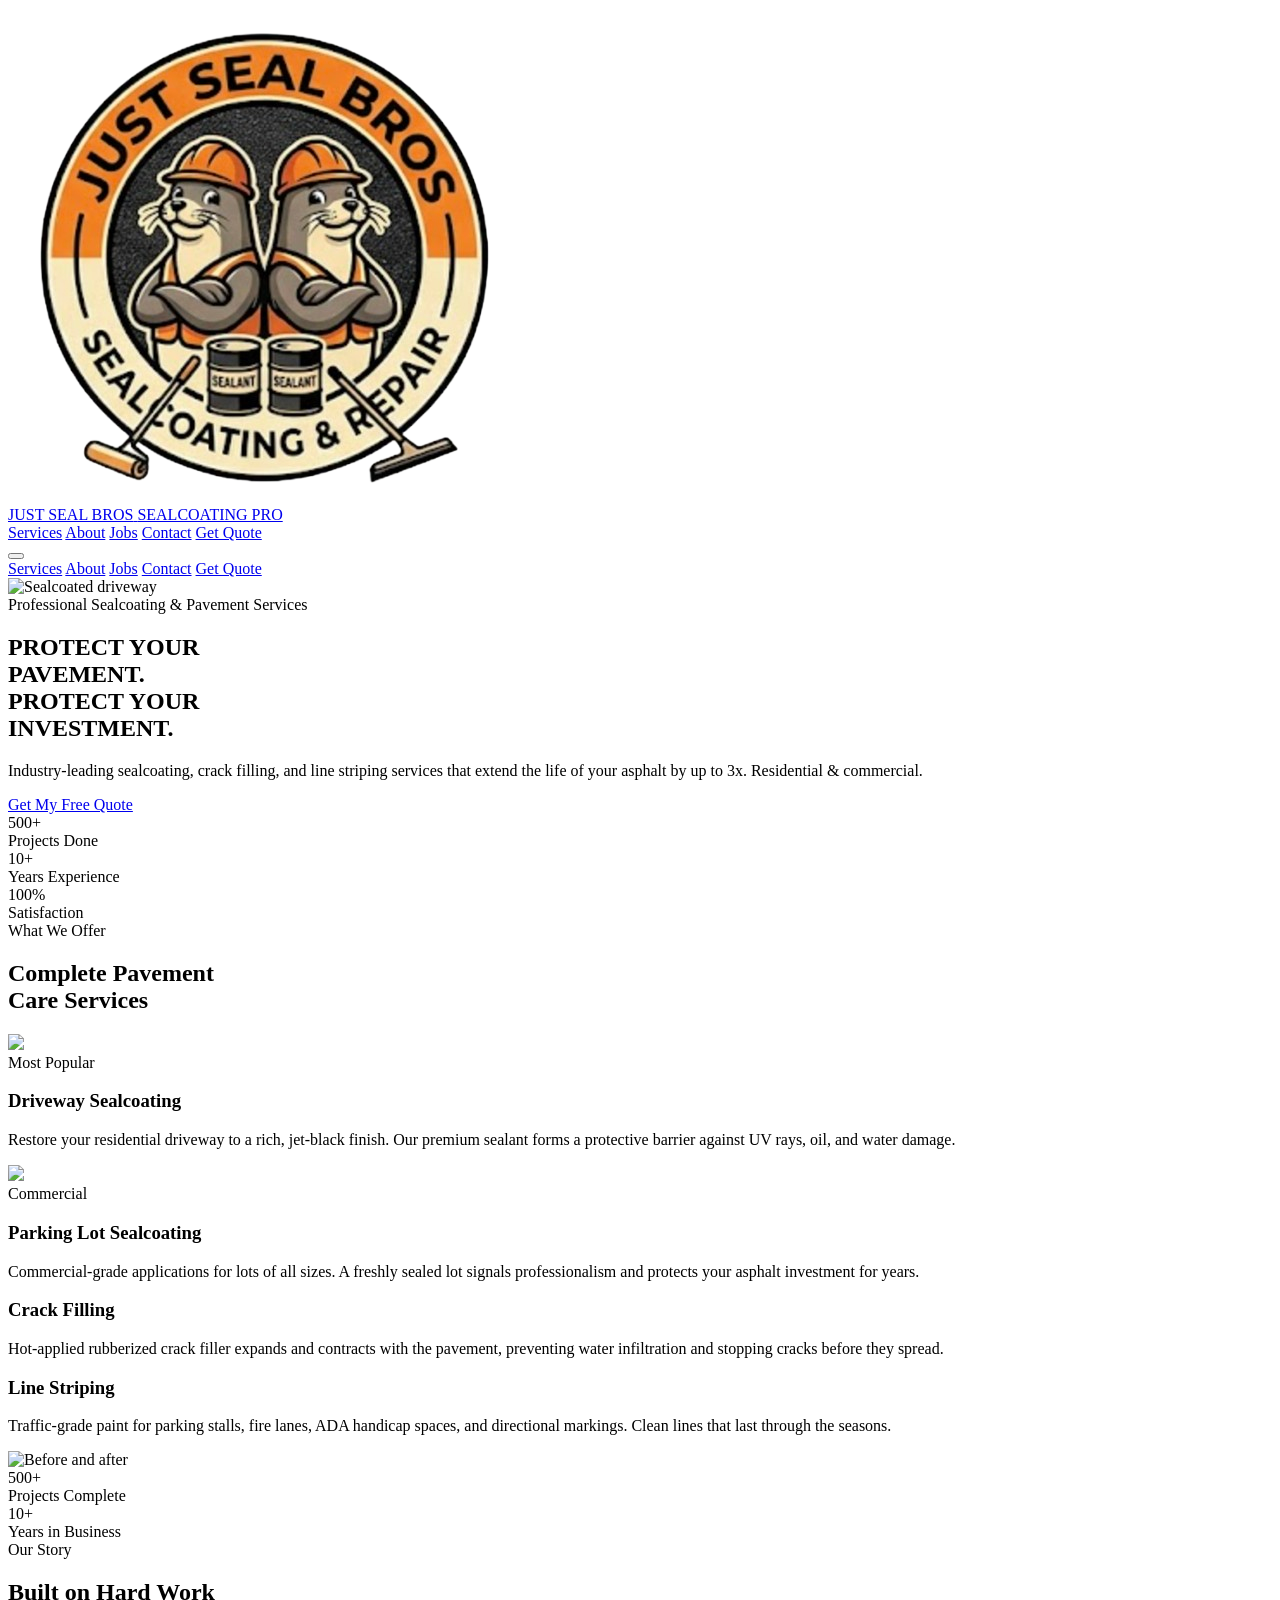
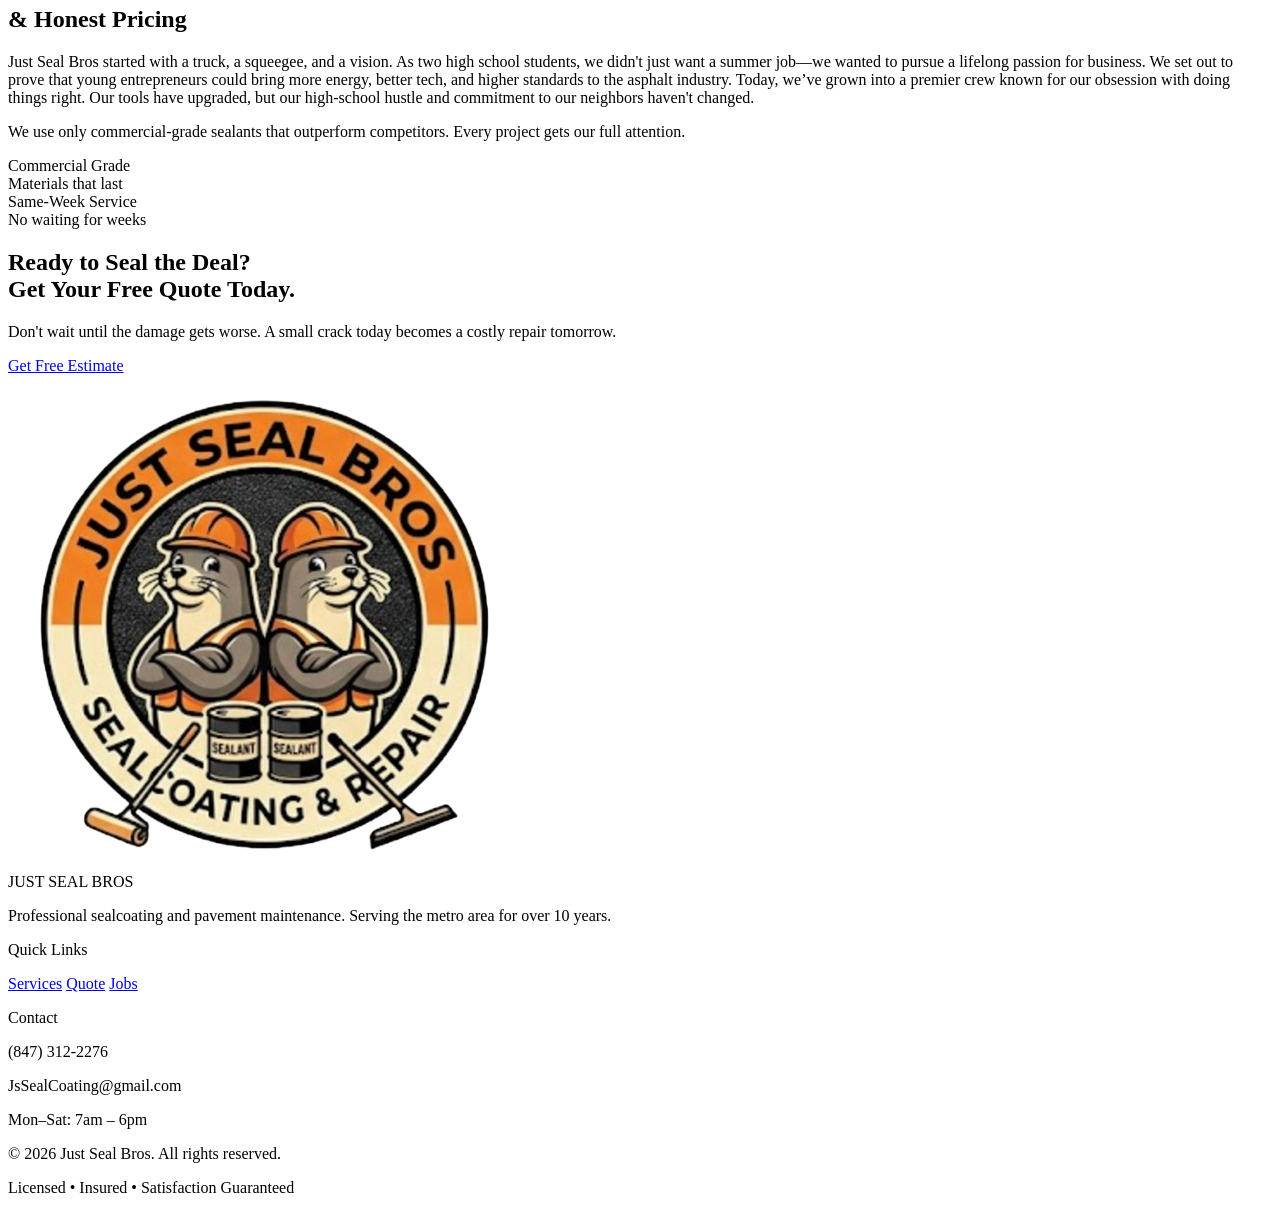
==== index.html @ 0edfc8b4 "added new logo" ====
<!DOCTYPE html>
<html lang="en" class="scroll-smooth">
<head>
<meta charset="UTF-8">
<meta name="viewport" content="width=device-width, initial-scale=1.0">
<title>Just Seal Bros | Professional Pavement Care</title>

<link rel="icon" type="image/png" href="/JustSealBrosLogo.png">
<link rel="apple-touch-icon" href="/JustSealBrosLogo.png">

<link href="https://fonts.googleapis.com/css2?family=Oswald:wght@700;900&family=Roboto:wght@400;500;700&display=swap" rel="stylesheet">
<script src="https://cdn.tailwindcss.com"></script>
<script>
  tailwind.config = {
    theme: {
      extend: {
        fontFamily: { heading: ['Oswald', 'sans-serif'], body: ['Roboto', 'sans-serif'] },
        colors: { amber: { 400: '#fbbf24', 500: '#f59e0b' }, slate: { 50: '#f8fafc', 100: '#f1f5f9', 200: '#e2e8f0', 300: '#cbd5e1', 400: '#94a3b8', 500: '#64748b', 600: '#475569', 700: '#334155', 800: '#1e293b', 900: '#0f172a' } }
      }
    }
  }
</script>
<script src="https://unpkg.com/lucide@latest"></script>
</head>
<body class="bg-white text-slate-900 font-body flex flex-col min-h-screen">

<nav id="navbar" class="fixed top-0 left-0 right-0 z-50 transition-all duration-300 bg-white shadow-lg">
  <div class="max-w-7xl mx-auto px-6 lg:px-8">
    <div class="flex items-center justify-between h-20">
      <a href="index.html" class="flex items-center gap-3">
        <img src="/JustSealBrosLogo.png" alt="Just Seal Bros Logo" class="w-12 h-12 object-contain">
        <div>
          <span class="font-heading font-black text-xl text-slate-900 block leading-none">JUST SEAL BROS</span>
          <span class="text-xs text-amber-500 font-body font-semibold tracking-widest">SEALCOATING PRO</span>
        </div>
      </a>
      <div class="hidden md:flex items-center gap-8">
        <a href="index.html#services" class="font-body text-sm font-semibold text-slate-600 hover:text-amber-500 transition-colors tracking-wide">Services</a>
        <a href="index.html#about" class="font-body text-sm font-semibold text-slate-600 hover:text-amber-500 transition-colors tracking-wide">About</a>
        <a href="employment.html" class="font-body text-sm font-semibold text-slate-600 hover:text-amber-500 transition-colors tracking-wide">Jobs</a>
        <a href="contact.html" class="font-body text-sm font-semibold text-slate-600 hover:text-amber-500 transition-colors tracking-wide">Contact</a>
        <a href="quote.html" class="flex items-center gap-2 bg-amber-500 hover:bg-amber-400 text-white px-6 py-2.5 rounded-full font-body font-bold text-sm transition-all shadow-md shadow-amber-200">
          Get Quote
        </a>
      </div>
      <button id="mobile-menu-btn" class="md:hidden text-slate-700">
        <i data-lucide="menu" class="w-6 h-6"></i>
      </button>
    </div>
  </div>
  <div id="mobile-menu" class="hidden md:hidden bg-white border-t border-slate-100 shadow-xl">
    <div class="px-6 py-4 space-y-1 flex flex-col">
      <a href="index.html#services" class="block py-3 font-semibold text-slate-700 hover:text-amber-500">Services</a>
      <a href="index.html#about" class="block py-3 font-semibold text-slate-700 hover:text-amber-500">About</a>
      <a href="employment.html" class="block py-3 font-semibold text-slate-700 hover:text-amber-500">Jobs</a>
      <a href="contact.html" class="block py-3 font-semibold text-slate-700 hover:text-amber-500">Contact</a>
      <a href="quote.html" class="flex items-center justify-center gap-2 bg-amber-500 text-white px-6 py-3 rounded-full font-bold text-sm mt-3">Get Quote</a>
    </div>
  </div>
</nav>

<section class="relative min-h-screen flex items-center overflow-hidden bg-slate-900 pt-20">
  <img src="https://media.base44.com/images/public/69cff2ab28c8a15ebd435cdb/3a90a362f_generated_7f4bd777.png" alt="Sealcoated driveway" class="absolute inset-0 w-full h-full object-cover opacity-40">
  <div class="absolute inset-0 bg-gradient-to-r from-slate-900/95 via-slate-900/75 to-slate-900/30"></div>
  <div class="absolute inset-0 bg-gradient-to-t from-slate-900 via-transparent to-transparent"></div>
  <div class="absolute left-0 top-0 h-full w-1.5 bg-gradient-to-b from-amber-400 via-amber-500 to-transparent"></div>

  <div class="relative z-10 max-w-7xl mx-auto px-6 lg:px-8 py-20 w-full">
    <div class="max-w-3xl">
      <span class="inline-flex items-center gap-2 px-4 py-2 bg-amber-500/15 border border-amber-500/30 rounded-full text-amber-400 font-body text-sm font-semibold tracking-wide mb-8">
        <span class="w-2 h-2 bg-amber-400 rounded-full animate-pulse"></span>
        Professional Sealcoating & Pavement Services
      </span>
      <h1 class="font-heading font-black text-5xl sm:text-6xl md:text-7xl lg:text-8xl text-white leading-[0.95] tracking-tight">
        PROTECT YOUR<br>
        <span class="text-amber-400">PAVEMENT.</span><br>
        <span class="text-amber-400">PROTECT</span> YOUR<br>
        INVESTMENT.
      </h1>
      <p class="font-body text-lg md:text-xl text-slate-300 mt-8 max-w-xl leading-relaxed">
        Industry-leading sealcoating, crack filling, and line striping services that extend the life of your asphalt by up to 3x. Residential & commercial.
      </p>
      <div class="flex flex-col sm:flex-row gap-4 mt-10">
        <a href="quote.html" class="inline-flex items-center justify-center gap-2 bg-amber-500 hover:bg-amber-400 text-slate-900 px-8 py-4 rounded-full font-body font-black text-base transition-all shadow-xl shadow-amber-500/30 group">
          Get My Free Quote <i data-lucide="arrow-right" class="w-5 h-5 group-hover:translate-x-1 transition-transform"></i>
        </a>
      </div>
    </div>
  </div>
  
  <div class="absolute bottom-0 left-0 right-0 bg-white/5 backdrop-blur-sm border-t border-white/10">
    <div class="max-w-7xl mx-auto px-6 lg:px-8">
      <div class="grid grid-cols-3 divide-x divide-white/10">
        <div class="py-5 text-center"><div class="font-heading font-black text-2xl md:text-3xl text-amber-400">500+</div><div class="font-body text-xs text-slate-400 font-medium mt-0.5 tracking-wide">Projects Done</div></div>
        <div class="py-5 text-center"><div class="font-heading font-black text-2xl md:text-3xl text-amber-400">10+</div><div class="font-body text-xs text-slate-400 font-medium mt-0.5 tracking-wide">Years Experience</div></div>
        <div class="py-5 text-center"><div class="font-heading font-black text-2xl md:text-3xl text-amber-400">100%</div><div class="font-body text-xs text-slate-400 font-medium mt-0.5 tracking-wide">Satisfaction</div></div>
      </div>
    </div>
  </div>
</section>

<section id="services" class="py-28 md:py-36 bg-white">
  <div class="max-w-7xl mx-auto px-6 lg:px-8">
    <div class="max-w-2xl mb-20">
      <span class="font-body text-amber-500 font-bold text-sm tracking-widest uppercase">What We Offer</span>
      <h2 class="font-heading font-black text-4xl md:text-6xl text-slate-900 mt-3 leading-tight">Complete Pavement<br>Care Services</h2>
    </div>
    <div class="grid grid-cols-1 lg:grid-cols-2 gap-6">
      
      <div class="group rounded-2xl overflow-hidden border border-slate-100 hover:border-amber-200 hover:shadow-xl hover:shadow-amber-500/5 transition-all duration-300">
        <div class="relative h-64 overflow-hidden">
          <img src="https://media.base44.com/images/public/69cff2ab28c8a15ebd435cdb/d4fd7b2b3_generated_e3eedcdc.png" class="w-full h-full object-cover group-hover:scale-105 transition-transform duration-700">
          <div class="absolute inset-0 bg-gradient-to-t from-slate-900/80 to-transparent"></div>
          <span class="absolute top-4 right-4 bg-amber-500 text-white text-xs font-bold px-3 py-1 rounded-full">Most Popular</span>
        </div>
        <div class="p-8">
          <div class="w-12 h-12 mb-4 rounded-xl bg-amber-50 border border-amber-100 flex items-center justify-center flex-shrink-0">
            <i data-lucide="droplets" class="w-6 h-6 text-amber-500"></i>
          </div>
          <h3 class="font-heading font-black text-2xl text-slate-900">Driveway Sealcoating</h3>
          <p class="font-body text-slate-500 mt-3 leading-relaxed">Restore your residential driveway to a rich, jet-black finish. Our premium sealant forms a protective barrier against UV rays, oil, and water damage.</p>
        </div>
      </div>

      <div class="group rounded-2xl overflow-hidden border border-slate-100 hover:border-amber-200 hover:shadow-xl hover:shadow-amber-500/5 transition-all duration-300">
        <div class="relative h-64 overflow-hidden">
          <img src="https://media.base44.com/images/public/69cff2ab28c8a15ebd435cdb/0e6987137_generated_2ddfe1e8.png" class="w-full h-full object-cover group-hover:scale-105 transition-transform duration-700">
          <div class="absolute inset-0 bg-gradient-to-t from-slate-900/80 to-transparent"></div>
          <span class="absolute top-4 right-4 bg-amber-500 text-white text-xs font-bold px-3 py-1 rounded-full">Commercial</span>
        </div>
        <div class="p-8">
          <div class="w-12 h-12 mb-4 rounded-xl bg-amber-50 border border-amber-100 flex items-center justify-center flex-shrink-0">
            <i data-lucide="layout-grid" class="w-6 h-6 text-amber-500"></i>
          </div>
          <h3 class="font-heading font-black text-2xl text-slate-900">Parking Lot Sealcoating</h3>
          <p class="font-body text-slate-500 mt-3 leading-relaxed">Commercial-grade applications for lots of all sizes. A freshly sealed lot signals professionalism and protects your asphalt investment for years.</p>
        </div>
      </div>

      <div class="group rounded-2xl bg-slate-50 overflow-hidden border border-slate-100 hover:border-amber-200 hover:shadow-xl hover:shadow-amber-500/5 transition-all duration-300 p-8">
        <div class="w-12 h-12 mb-4 rounded-xl bg-amber-50 border border-amber-100 flex items-center justify-center flex-shrink-0">
          <i data-lucide="wrench" class="w-6 h-6 text-amber-500"></i>
        </div>
        <h3 class="font-heading font-black text-2xl text-slate-900">Crack Filling</h3>
        <p class="font-body text-slate-500 mt-3 leading-relaxed">Hot-applied rubberized crack filler expands and contracts with the pavement, preventing water infiltration and stopping cracks before they spread.</p>
      </div>

      <div class="group rounded-2xl bg-slate-50 overflow-hidden border border-slate-100 hover:border-amber-200 hover:shadow-xl hover:shadow-amber-500/5 transition-all duration-300 p-8">
        <div class="w-12 h-12 mb-4 rounded-xl bg-amber-50 border border-amber-100 flex items-center justify-center flex-shrink-0">
          <i data-lucide="paint-bucket" class="w-6 h-6 text-amber-500"></i>
        </div>
        <h3 class="font-heading font-black text-2xl text-slate-900">Line Striping</h3>
        <p class="font-body text-slate-500 mt-3 leading-relaxed">Traffic-grade paint for parking stalls, fire lanes, ADA handicap spaces, and directional markings. Clean lines that last through the seasons.</p>
      </div>

    </div>
  </div>
</section>

<section id="about" class="py-28 md:py-36 bg-slate-900 overflow-hidden">
  <div class="max-w-7xl mx-auto px-6 lg:px-8">
    <div class="grid grid-cols-1 lg:grid-cols-2 gap-16 lg:gap-24 items-center">
      <div class="relative order-2 lg:order-1 rounded-2xl overflow-hidden shadow-2xl">
        <img src="https://media.base44.com/images/public/69cff2ab28c8a15ebd435cdb/211e5ebe4_generated_e0a85f34.png" alt="Before and after" class="w-full h-auto">
        <div class="absolute inset-0 bg-gradient-to-t from-slate-900/60 to-transparent"></div>
        <div class="absolute bottom-6 left-6 right-6 grid grid-cols-2 gap-3">
          <div class="bg-white/10 backdrop-blur-sm border border-white/20 rounded-xl p-4 text-center">
            <div class="font-heading font-black text-3xl text-amber-400">500+</div>
            <div class="font-body text-xs text-white/70 font-medium mt-0.5">Projects Complete</div>
          </div>
          <div class="bg-white/10 backdrop-blur-sm border border-white/20 rounded-xl p-4 text-center">
            <div class="font-heading font-black text-3xl text-amber-400">10+</div>
            <div class="font-body text-xs text-white/70 font-medium mt-0.5">Years in Business</div>
          </div>
        </div>
      </div>
      <div class="order-1 lg:order-2">
        <span class="font-body text-amber-400 font-bold text-sm tracking-widest uppercase">Our Story</span>
        <h2 class="font-heading font-black text-4xl md:text-6xl text-white mt-3 leading-tight">Built on Hard Work<br>& <span class="text-amber-400">Honest Pricing</span></h2>
        <div class="space-y-5 mt-8">
          <p class="font-body text-slate-400 text-lg leading-relaxed">Just Seal Bros started with a truck, a squeegee, and a vision. As two high school students, we didn't just want a summer job—we wanted to pursue a lifelong passion for business. We set out to prove that young entrepreneurs could bring more energy, better tech, and higher standards to the asphalt industry. Today, we’ve grown into a premier crew known for our obsession with doing things right. Our tools have upgraded, but our high-school hustle and commitment to our neighbors haven't changed.</p>
          <p class="font-body text-slate-400 text-lg leading-relaxed">We use only commercial-grade sealants that outperform competitors. Every project gets our full attention.</p>
        </div>
        <div class="grid grid-cols-1 sm:grid-cols-2 gap-4 mt-10">
          <div class="flex items-start gap-3 bg-white/5 border border-white/10 rounded-xl p-4">
            <div class="w-2 h-2 rounded-full bg-amber-400 mt-2 flex-shrink-0"></div>
            <div><div class="font-bold text-white text-sm">Commercial Grade</div><div class="text-slate-500 text-sm mt-0.5">Materials that last</div></div>
          </div>
          <div class="flex items-start gap-3 bg-white/5 border border-white/10 rounded-xl p-4">
            <div class="w-2 h-2 rounded-full bg-amber-400 mt-2 flex-shrink-0"></div>
            <div><div class="font-bold text-white text-sm">Same-Week Service</div><div class="text-slate-500 text-sm mt-0.5">No waiting for weeks</div></div>
          </div>
        </div>
      </div>
    </div>
  </div>
</section>

<section class="relative py-24 bg-amber-500 overflow-hidden">
  <div class="relative max-w-5xl mx-auto px-6 lg:px-8 text-center">
    <h2 class="font-heading font-black text-4xl md:text-6xl text-white leading-tight">Ready to Seal the Deal?<br>Get Your Free Quote Today.</h2>
    <p class="font-body text-lg text-white/75 mt-5 max-w-xl mx-auto">Don't wait until the damage gets worse. A small crack today becomes a costly repair tomorrow.</p>
    <div class="flex flex-col sm:flex-row items-center justify-center gap-4 mt-10">
      <a href="quote.html" class="inline-flex items-center gap-2 bg-slate-900 hover:bg-slate-800 text-white px-8 py-4 rounded-full font-body font-black transition-all group">
        Get Free Estimate <i data-lucide="arrow-right" class="w-5 h-5 group-hover:translate-x-1 transition-transform"></i>
      </a>
    </div>
  </div>
</section>

<footer class="bg-slate-900 border-t border-slate-800 mt-auto">
  <div class="max-w-7xl mx-auto px-6 lg:px-8 py-16">
    <div class="grid grid-cols-1 md:grid-cols-3 gap-10">
      <div>
        <div class="flex items-center gap-3 mb-4">
          <img src="/JustSealBrosLogo.png" alt="Just Seal Bros Logo" class="w-10 h-10 object-contain">
          <div><span class="font-heading font-black text-xl text-white block leading-none">JUST SEAL BROS</span></div>
        </div>
        <p class="font-body text-slate-400 text-sm leading-relaxed max-w-xs">Professional sealcoating and pavement maintenance. Serving the metro area for over 10 years.</p>
      </div>
      <div>
        <p class="font-body font-bold text-white text-sm mb-5">Quick Links</p>
        <div class="space-y-3">
          <a href="index.html#services" class="block font-body text-slate-400 hover:text-amber-400 text-sm transition-colors">Services</a>
          <a href="quote.html" class="block font-body text-slate-400 hover:text-amber-400 text-sm transition-colors">Quote</a>
          <a href="employment.html" class="block font-body text-slate-400 hover:text-amber-400 text-sm transition-colors">Jobs</a>
        </div>
      </div>
      <div>
        <p class="font-body font-bold text-white text-sm mb-5">Contact</p>
        <div class="space-y-3 font-body text-slate-400 text-sm">
          <p>(847) 312-2276</p>
          <p>JsSealCoating@gmail.com</p>
          <p>Mon–Sat: 7am – 6pm</p>
        </div>
      </div>
    </div>
    <div class="border-t border-slate-800 mt-12 pt-8 flex flex-col md:flex-row items-center justify-between gap-4">
      <p class="font-body text-slate-500 text-sm">© 2026 Just Seal Bros. All rights reserved.</p>
      <p class="font-body text-slate-600 text-xs">Licensed • Insured • Satisfaction Guaranteed</p>
    </div>
  </div>
</footer>

<script>
  // Initialize Lucide Icons
  lucide.createIcons();
  
  // Mobile menu toggle
  document.getElementById('mobile-menu-btn').addEventListener('click', function() {
    const menu = document.getElementById('mobile-menu');
    menu.classList.toggle('hidden');
  });
</script>
</body>
</html>
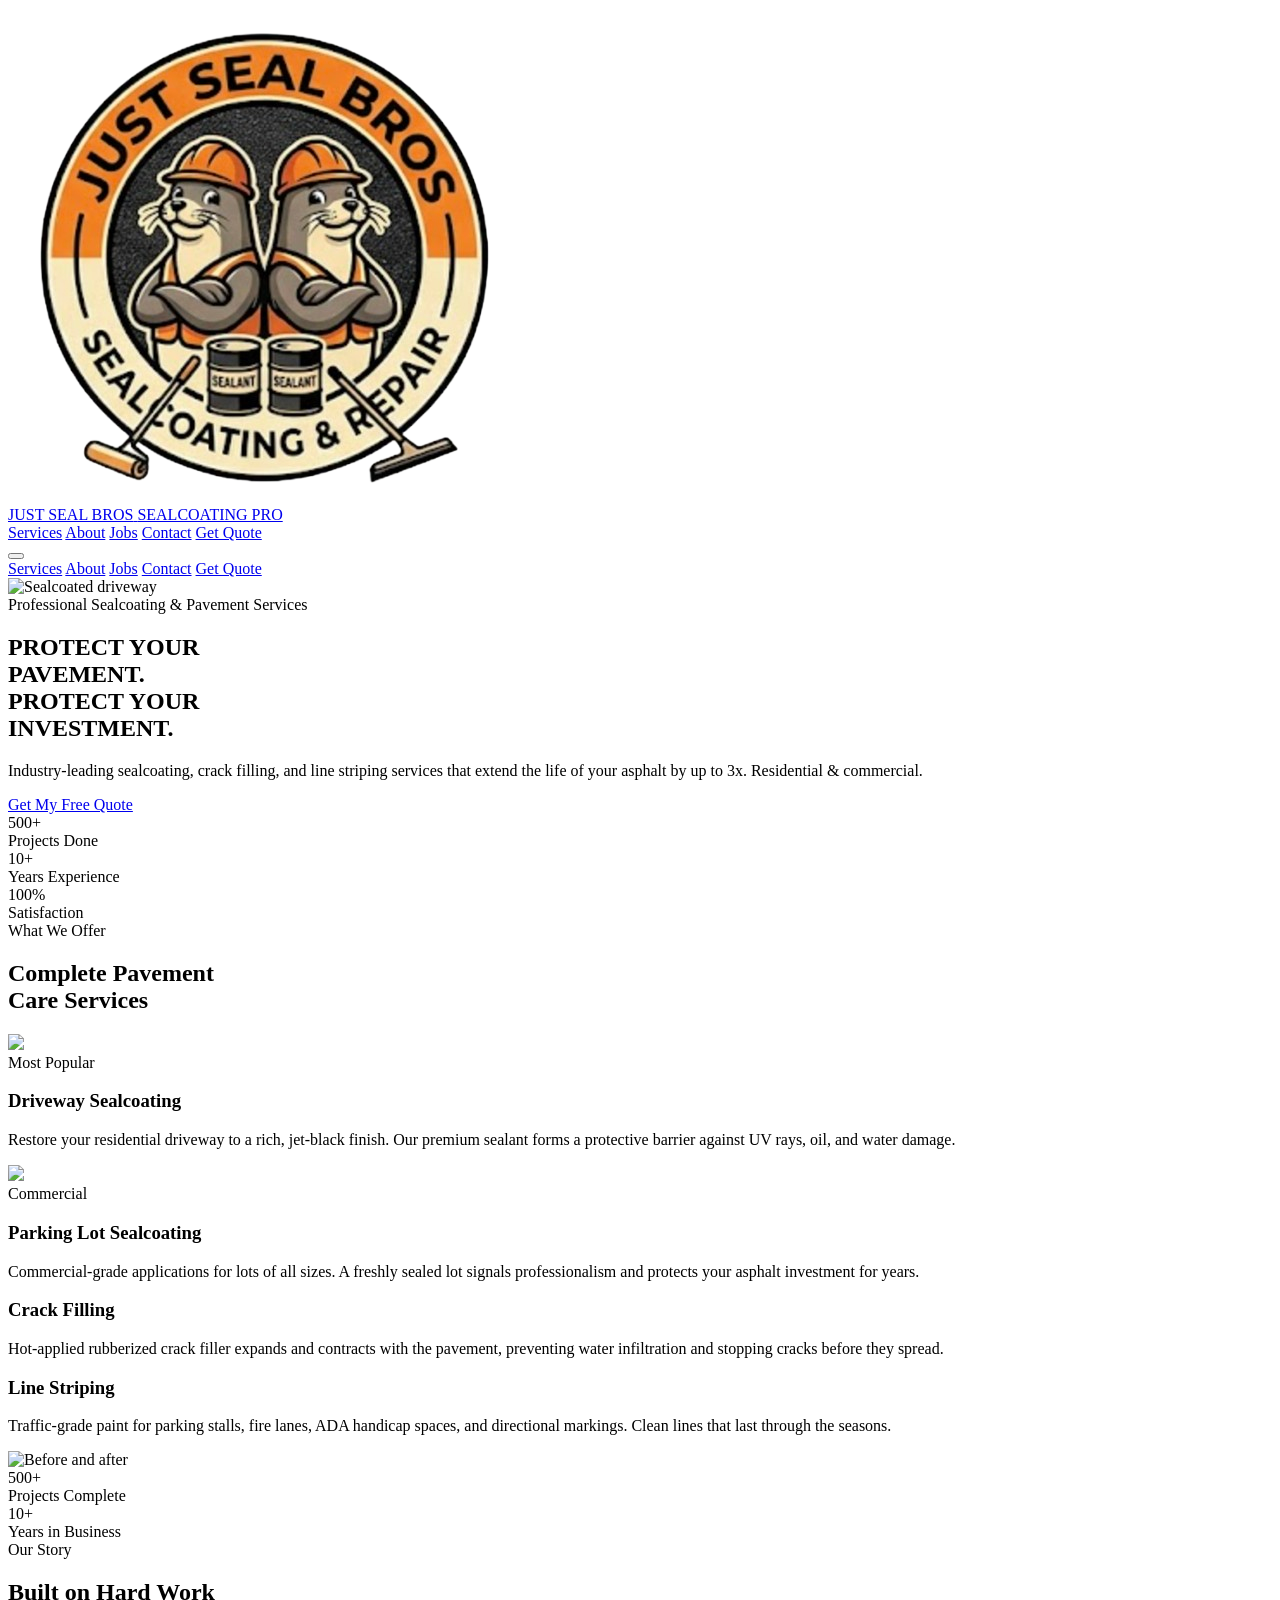
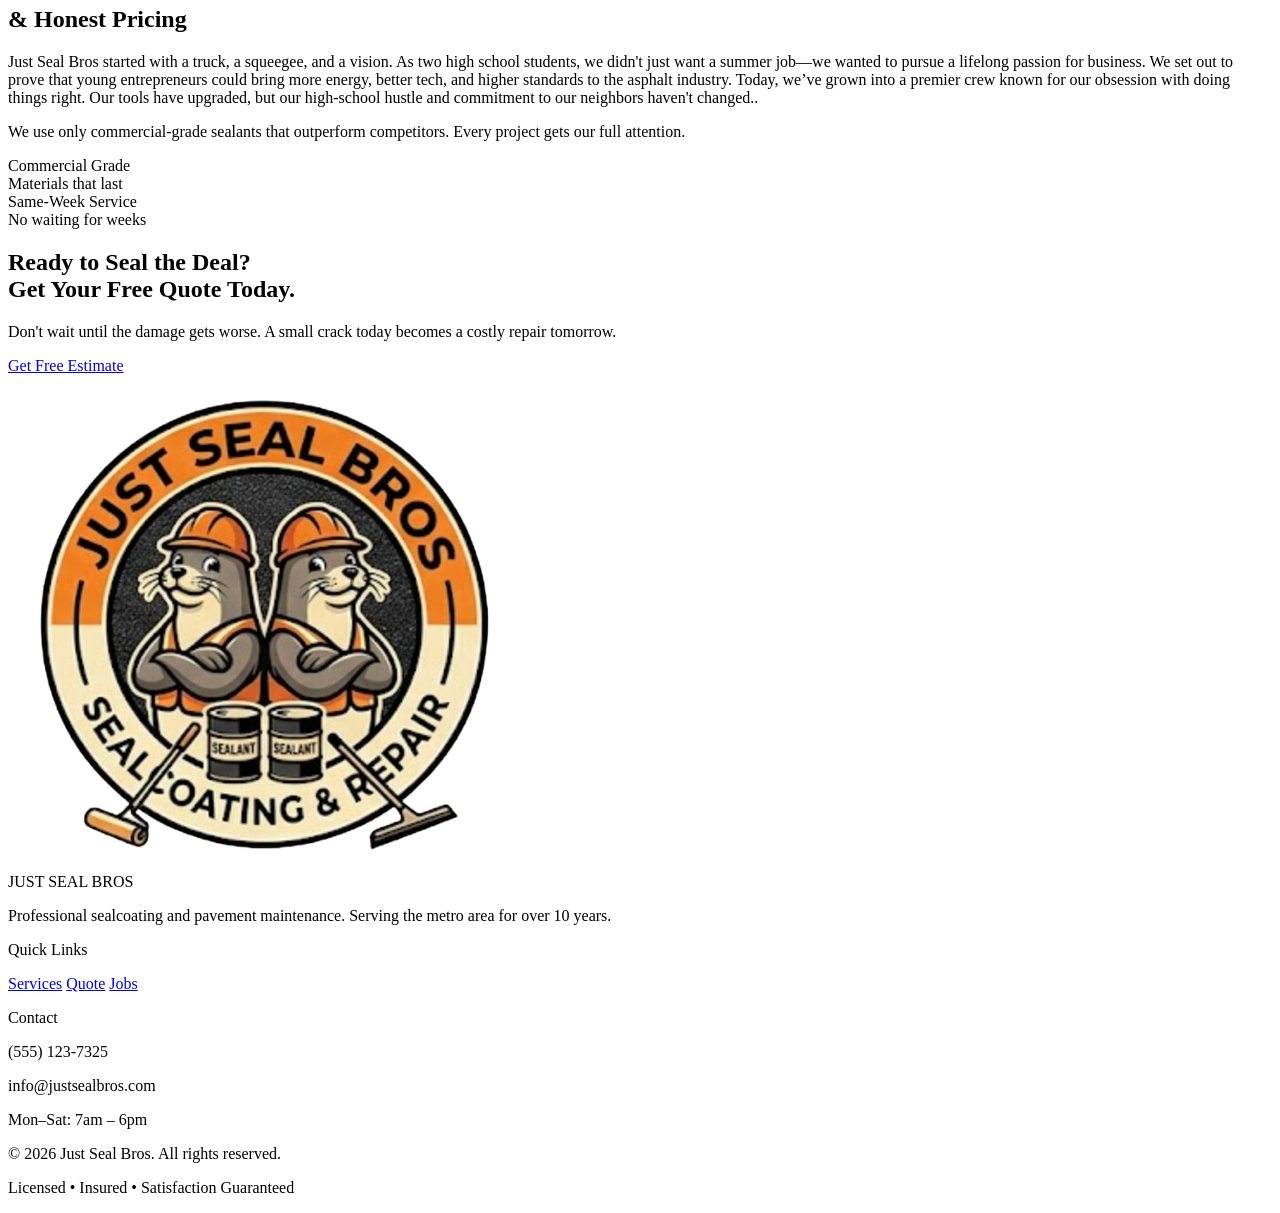
==== commit f679a14c: "fixed ".html" issue and change index to home in url" ====
--- a/index.html
+++ b/index.html
@@ -1,8 +1,17 @@
+
 <!DOCTYPE html>
 <html lang="en" class="scroll-smooth">
 <head>
 <meta charset="UTF-8">
 <meta name="viewport" content="width=device-width, initial-scale=1.0">
+
+<script>
+  if (window.location.pathname.endsWith("index.html")) {
+    window.history.replaceState({}, document.title, "/home");
+  }
+</script>
+
+
 <title>Just Seal Bros | Professional Pavement Care</title>
 
 <link rel="icon" type="image/png" href="/JustSealBrosLogo.png">
@@ -27,7 +36,7 @@
 <nav id="navbar" class="fixed top-0 left-0 right-0 z-50 transition-all duration-300 bg-white shadow-lg">
   <div class="max-w-7xl mx-auto px-6 lg:px-8">
     <div class="flex items-center justify-between h-20">
-      <a href="index.html" class="flex items-center gap-3">
+      <a href="/" class="flex items-center gap-3">
         <img src="/JustSealBrosLogo.png" alt="Just Seal Bros Logo" class="w-12 h-12 object-contain">
         <div>
           <span class="font-heading font-black text-xl text-slate-900 block leading-none">JUST SEAL BROS</span>
@@ -35,8 +44,8 @@
         </div>
       </a>
       <div class="hidden md:flex items-center gap-8">
-        <a href="index.html#services" class="font-body text-sm font-semibold text-slate-600 hover:text-amber-500 transition-colors tracking-wide">Services</a>
-        <a href="index.html#about" class="font-body text-sm font-semibold text-slate-600 hover:text-amber-500 transition-colors tracking-wide">About</a>
+        <a href="/#services" class="font-body text-sm font-semibold text-slate-600 hover:text-amber-500 transition-colors tracking-wide">Services</a>
+        <a href="/#about" class="font-body text-sm font-semibold text-slate-600 hover:text-amber-500 transition-colors tracking-wide">About</a>
         <a href="employment.html" class="font-body text-sm font-semibold text-slate-600 hover:text-amber-500 transition-colors tracking-wide">Jobs</a>
         <a href="contact.html" class="font-body text-sm font-semibold text-slate-600 hover:text-amber-500 transition-colors tracking-wide">Contact</a>
         <a href="quote.html" class="flex items-center gap-2 bg-amber-500 hover:bg-amber-400 text-white px-6 py-2.5 rounded-full font-body font-bold text-sm transition-all shadow-md shadow-amber-200">
@@ -50,8 +59,8 @@
   </div>
   <div id="mobile-menu" class="hidden md:hidden bg-white border-t border-slate-100 shadow-xl">
     <div class="px-6 py-4 space-y-1 flex flex-col">
-      <a href="index.html#services" class="block py-3 font-semibold text-slate-700 hover:text-amber-500">Services</a>
-      <a href="index.html#about" class="block py-3 font-semibold text-slate-700 hover:text-amber-500">About</a>
+      <a href="/#services" class="block py-3 font-semibold text-slate-700 hover:text-amber-500">Services</a>
+      <a href="/#about" class="block py-3 font-semibold text-slate-700 hover:text-amber-500">About</a>
       <a href="employment.html" class="block py-3 font-semibold text-slate-700 hover:text-amber-500">Jobs</a>
       <a href="contact.html" class="block py-3 font-semibold text-slate-700 hover:text-amber-500">Contact</a>
       <a href="quote.html" class="flex items-center justify-center gap-2 bg-amber-500 text-white px-6 py-3 rounded-full font-bold text-sm mt-3">Get Quote</a>
@@ -178,7 +187,7 @@
         <span class="font-body text-amber-400 font-bold text-sm tracking-widest uppercase">Our Story</span>
         <h2 class="font-heading font-black text-4xl md:text-6xl text-white mt-3 leading-tight">Built on Hard Work<br>& <span class="text-amber-400">Honest Pricing</span></h2>
         <div class="space-y-5 mt-8">
-          <p class="font-body text-slate-400 text-lg leading-relaxed">Just Seal Bros started with a truck, a squeegee, and a vision. As two high school students, we didn't just want a summer job—we wanted to pursue a lifelong passion for business. We set out to prove that young entrepreneurs could bring more energy, better tech, and higher standards to the asphalt industry. Today, we’ve grown into a premier crew known for our obsession with doing things right. Our tools have upgraded, but our high-school hustle and commitment to our neighbors haven't changed.</p>
+          <p class="font-body text-slate-400 text-lg leading-relaxed">Just Seal Bros started with a truck, a squeegee, and a vision. As two high school students, we didn't just want a summer job—we wanted to pursue a lifelong passion for business. We set out to prove that young entrepreneurs could bring more energy, better tech, and higher standards to the asphalt industry. Today, we’ve grown into a premier crew known for our obsession with doing things right. Our tools have upgraded, but our high-school hustle and commitment to our neighbors haven't changed..</p>
           <p class="font-body text-slate-400 text-lg leading-relaxed">We use only commercial-grade sealants that outperform competitors. Every project gets our full attention.</p>
         </div>
         <div class="grid grid-cols-1 sm:grid-cols-2 gap-4 mt-10">
@@ -221,7 +230,7 @@
       <div>
         <p class="font-body font-bold text-white text-sm mb-5">Quick Links</p>
         <div class="space-y-3">
-          <a href="index.html#services" class="block font-body text-slate-400 hover:text-amber-400 text-sm transition-colors">Services</a>
+          <a href="/#services" class="block font-body text-slate-400 hover:text-amber-400 text-sm transition-colors">Services</a>
           <a href="quote.html" class="block font-body text-slate-400 hover:text-amber-400 text-sm transition-colors">Quote</a>
           <a href="employment.html" class="block font-body text-slate-400 hover:text-amber-400 text-sm transition-colors">Jobs</a>
         </div>
@@ -229,8 +238,8 @@
       <div>
         <p class="font-body font-bold text-white text-sm mb-5">Contact</p>
         <div class="space-y-3 font-body text-slate-400 text-sm">
-          <p>(847) 312-2276</p>
-          <p>JsSealCoating@gmail.com</p>
+          <p>(555) 123-7325</p>
+          <p>info@justsealbros.com</p>
           <p>Mon–Sat: 7am – 6pm</p>
         </div>
       </div>
@@ -253,4 +262,4 @@
   });
 </script>
 </body>
-</html>+</html>
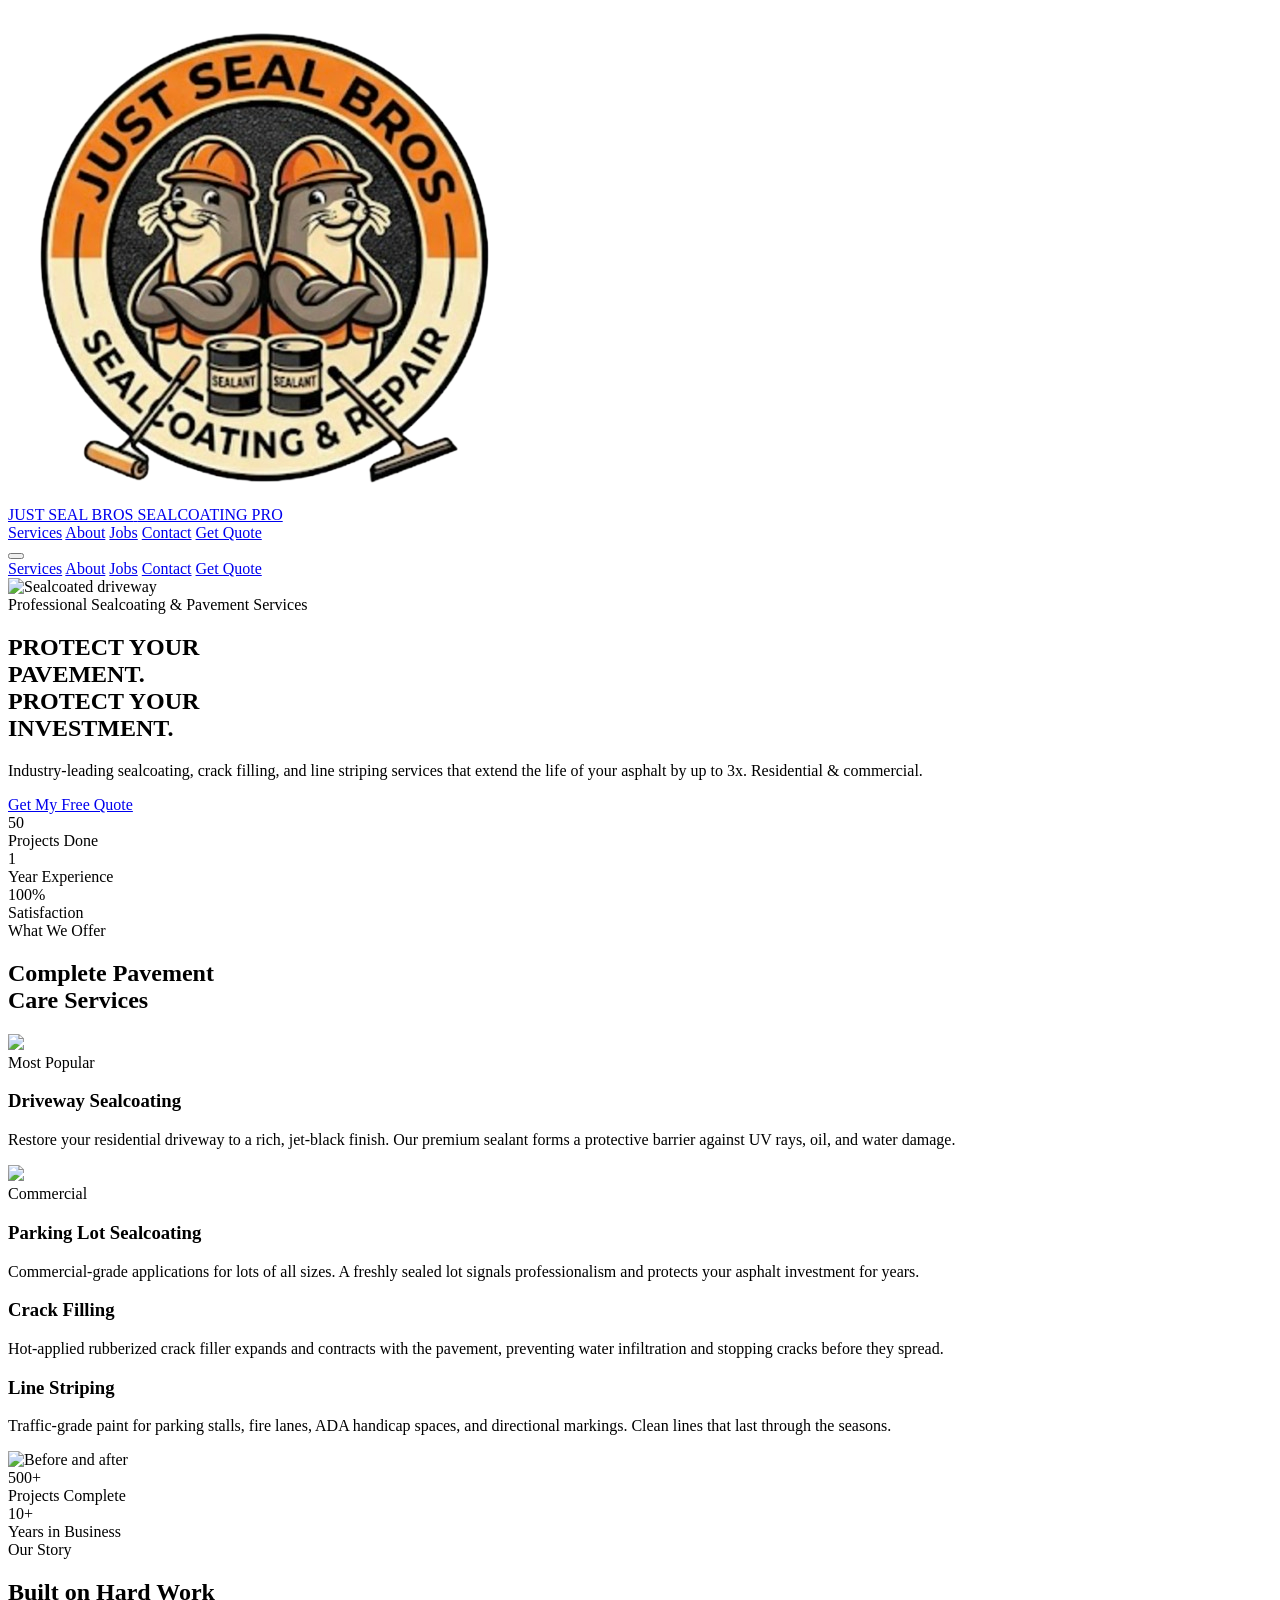
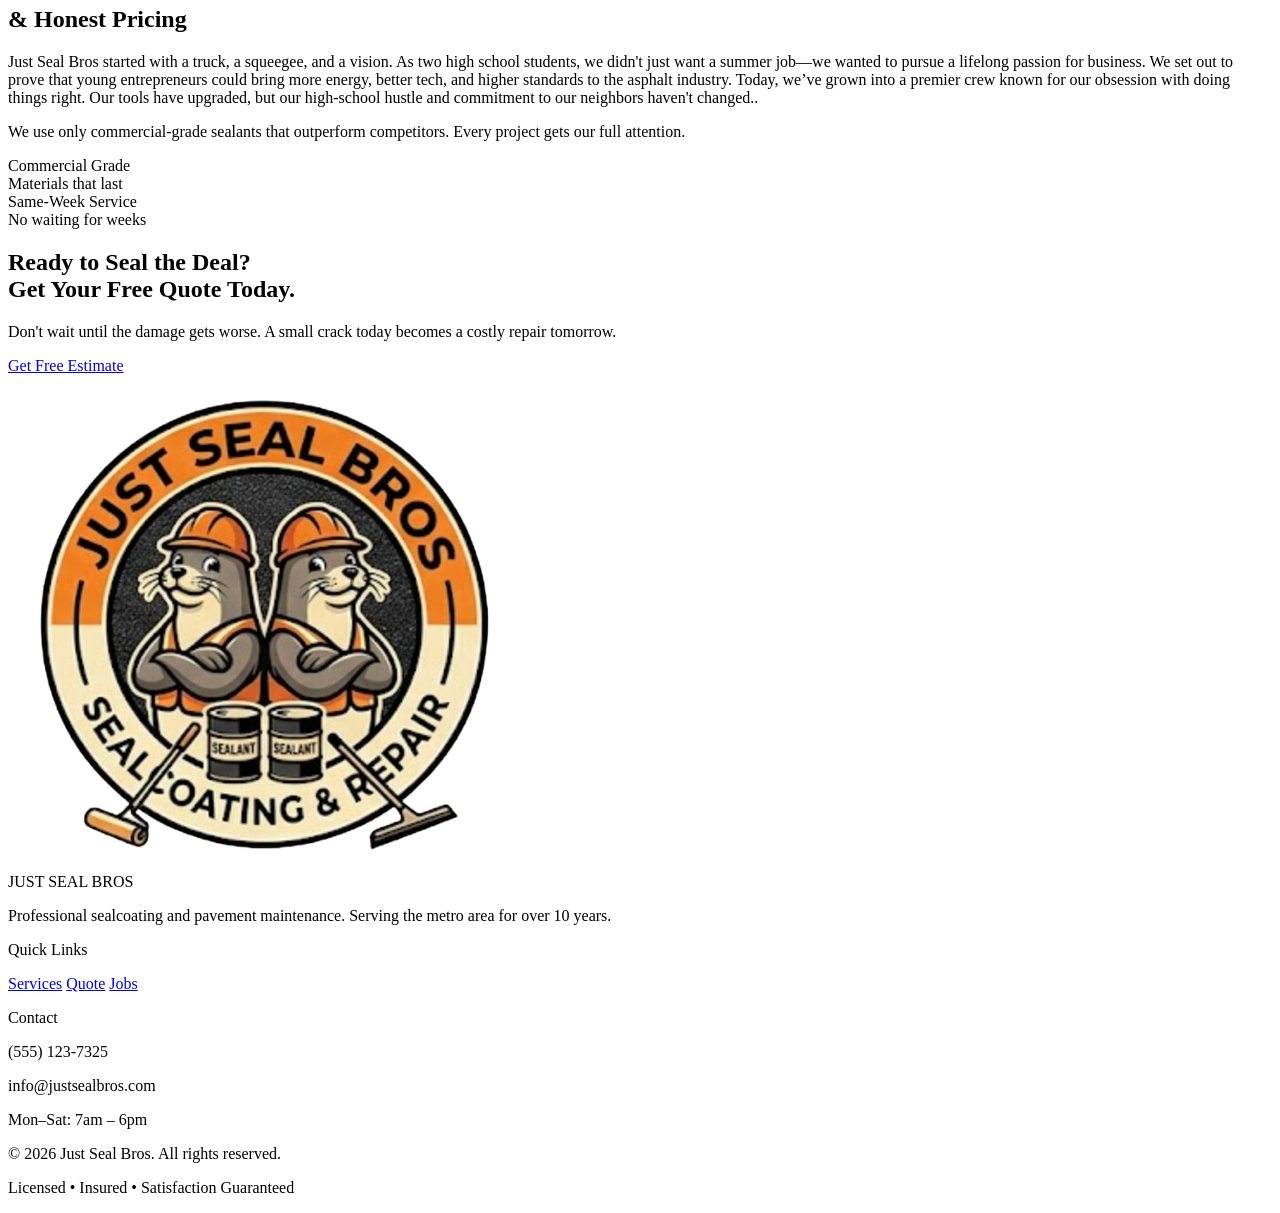
==== commit 18bf663a: "changed years" ====
--- a/index.html
+++ b/index.html
@@ -100,8 +100,8 @@
   <div class="absolute bottom-0 left-0 right-0 bg-white/5 backdrop-blur-sm border-t border-white/10">
     <div class="max-w-7xl mx-auto px-6 lg:px-8">
       <div class="grid grid-cols-3 divide-x divide-white/10">
-        <div class="py-5 text-center"><div class="font-heading font-black text-2xl md:text-3xl text-amber-400">500+</div><div class="font-body text-xs text-slate-400 font-medium mt-0.5 tracking-wide">Projects Done</div></div>
-        <div class="py-5 text-center"><div class="font-heading font-black text-2xl md:text-3xl text-amber-400">10+</div><div class="font-body text-xs text-slate-400 font-medium mt-0.5 tracking-wide">Years Experience</div></div>
+        <div class="py-5 text-center"><div class="font-heading font-black text-2xl md:text-3xl text-amber-400">50</div><div class="font-body text-xs text-slate-400 font-medium mt-0.5 tracking-wide">Projects Done</div></div>
+        <div class="py-5 text-center"><div class="font-heading font-black text-2xl md:text-3xl text-amber-400">1</div><div class="font-body text-xs text-slate-400 font-medium mt-0.5 tracking-wide">Year Experience</div></div>
         <div class="py-5 text-center"><div class="font-heading font-black text-2xl md:text-3xl text-amber-400">100%</div><div class="font-body text-xs text-slate-400 font-medium mt-0.5 tracking-wide">Satisfaction</div></div>
       </div>
     </div>
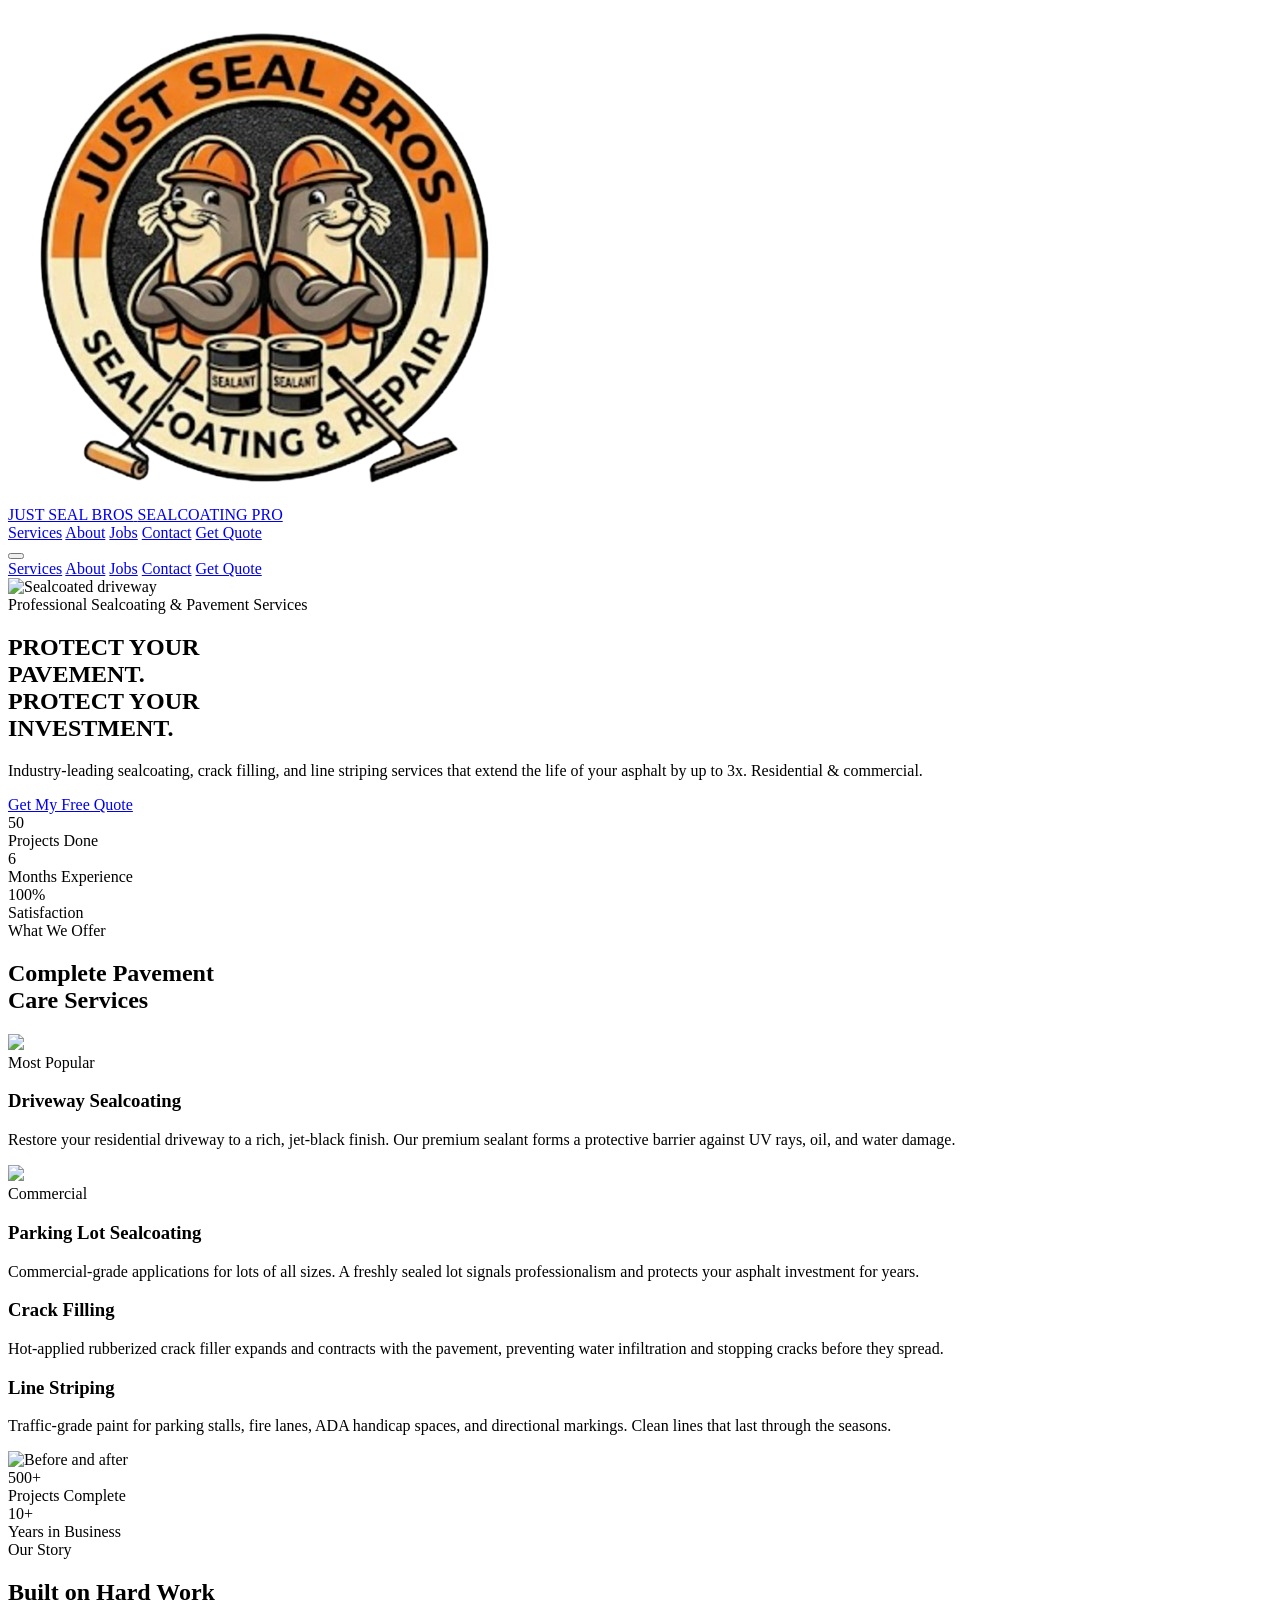
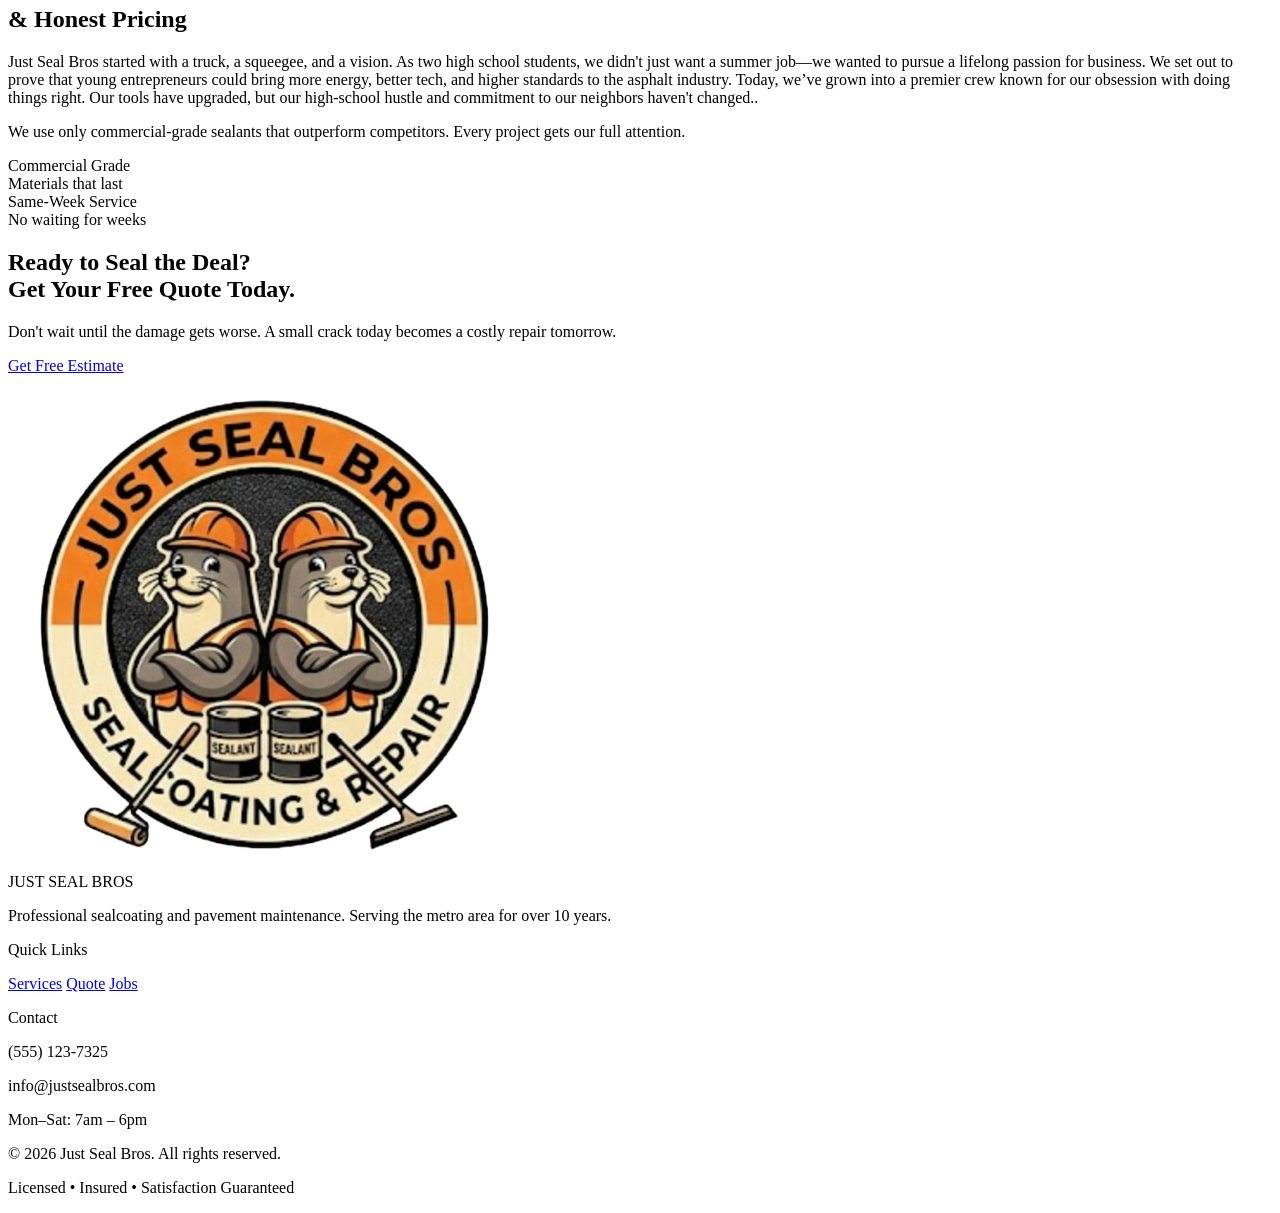
==== commit fe5df602: "made more accurate" ====
--- a/index.html
+++ b/index.html
@@ -101,7 +101,7 @@
     <div class="max-w-7xl mx-auto px-6 lg:px-8">
       <div class="grid grid-cols-3 divide-x divide-white/10">
         <div class="py-5 text-center"><div class="font-heading font-black text-2xl md:text-3xl text-amber-400">50</div><div class="font-body text-xs text-slate-400 font-medium mt-0.5 tracking-wide">Projects Done</div></div>
-        <div class="py-5 text-center"><div class="font-heading font-black text-2xl md:text-3xl text-amber-400">1</div><div class="font-body text-xs text-slate-400 font-medium mt-0.5 tracking-wide">Year Experience</div></div>
+        <div class="py-5 text-center"><div class="font-heading font-black text-2xl md:text-3xl text-amber-400">6</div><div class="font-body text-xs text-slate-400 font-medium mt-0.5 tracking-wide">Months Experience</div></div>
         <div class="py-5 text-center"><div class="font-heading font-black text-2xl md:text-3xl text-amber-400">100%</div><div class="font-body text-xs text-slate-400 font-medium mt-0.5 tracking-wide">Satisfaction</div></div>
       </div>
     </div>
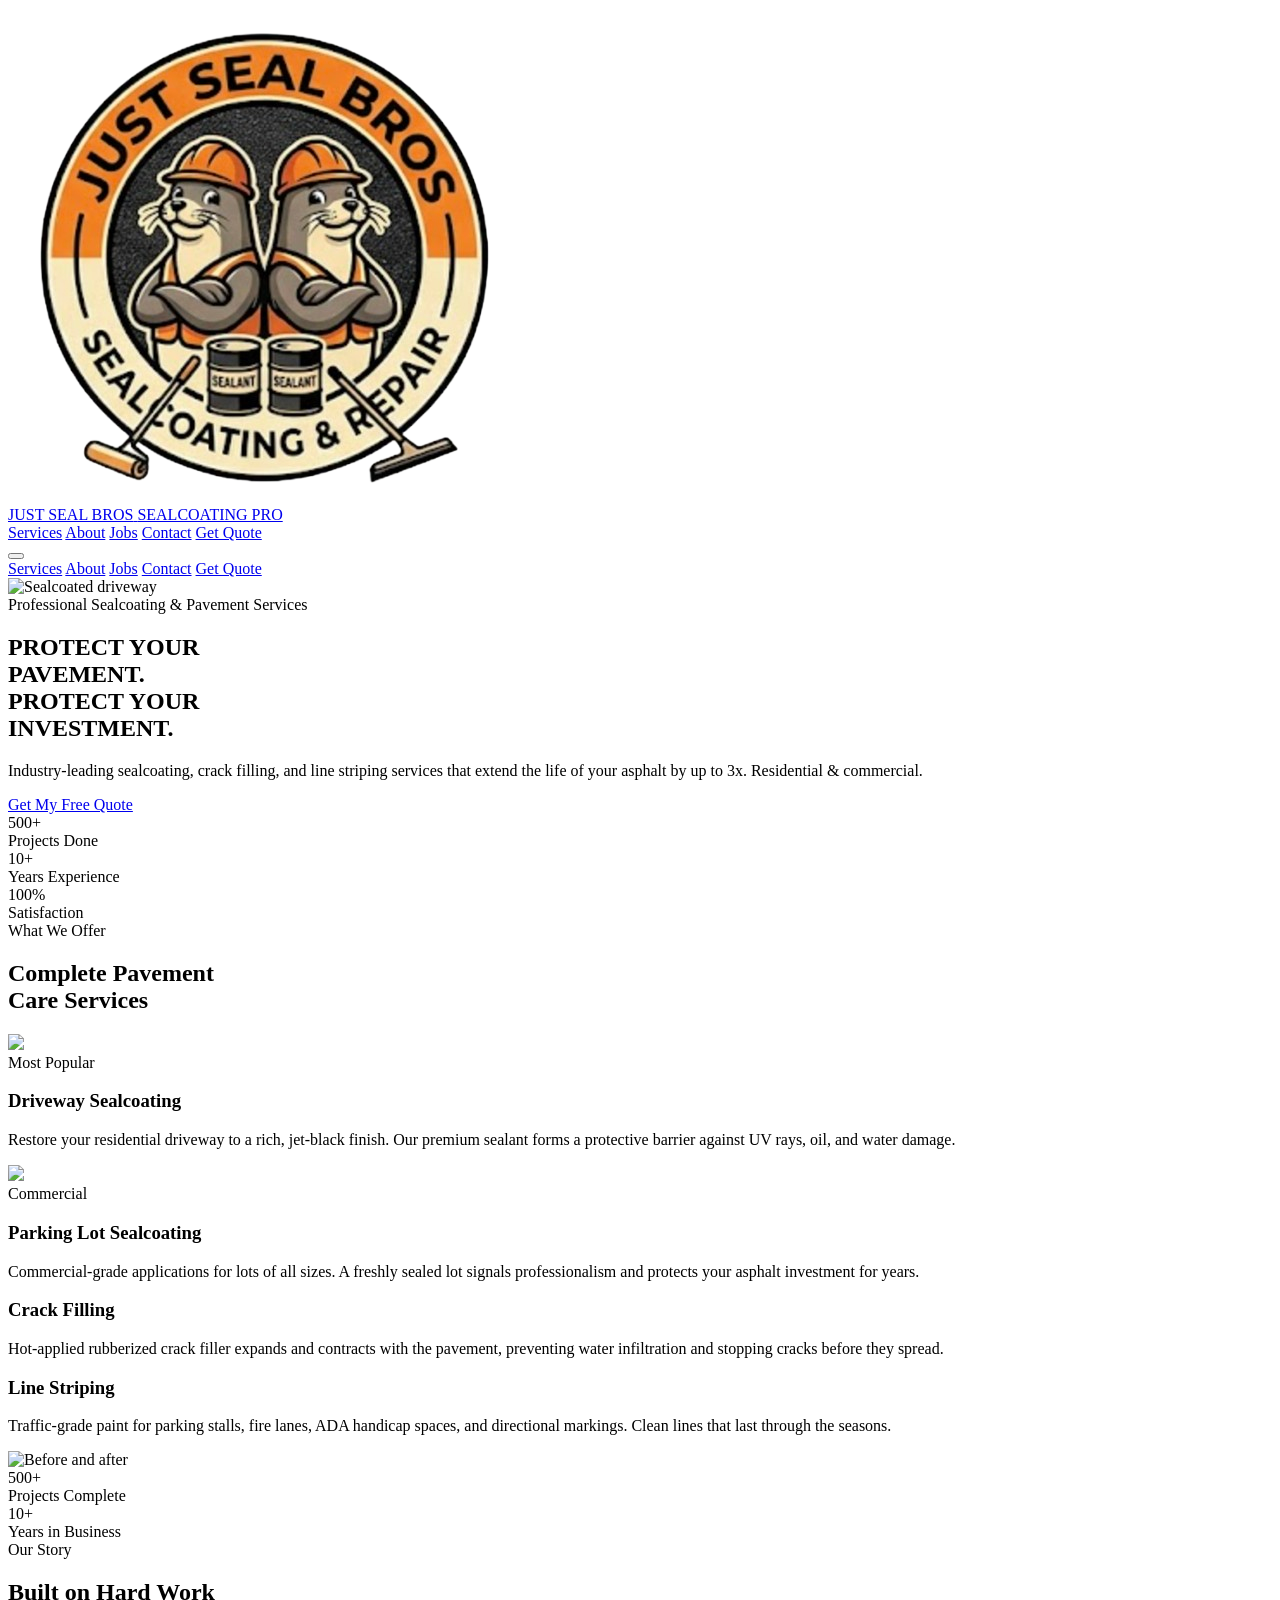
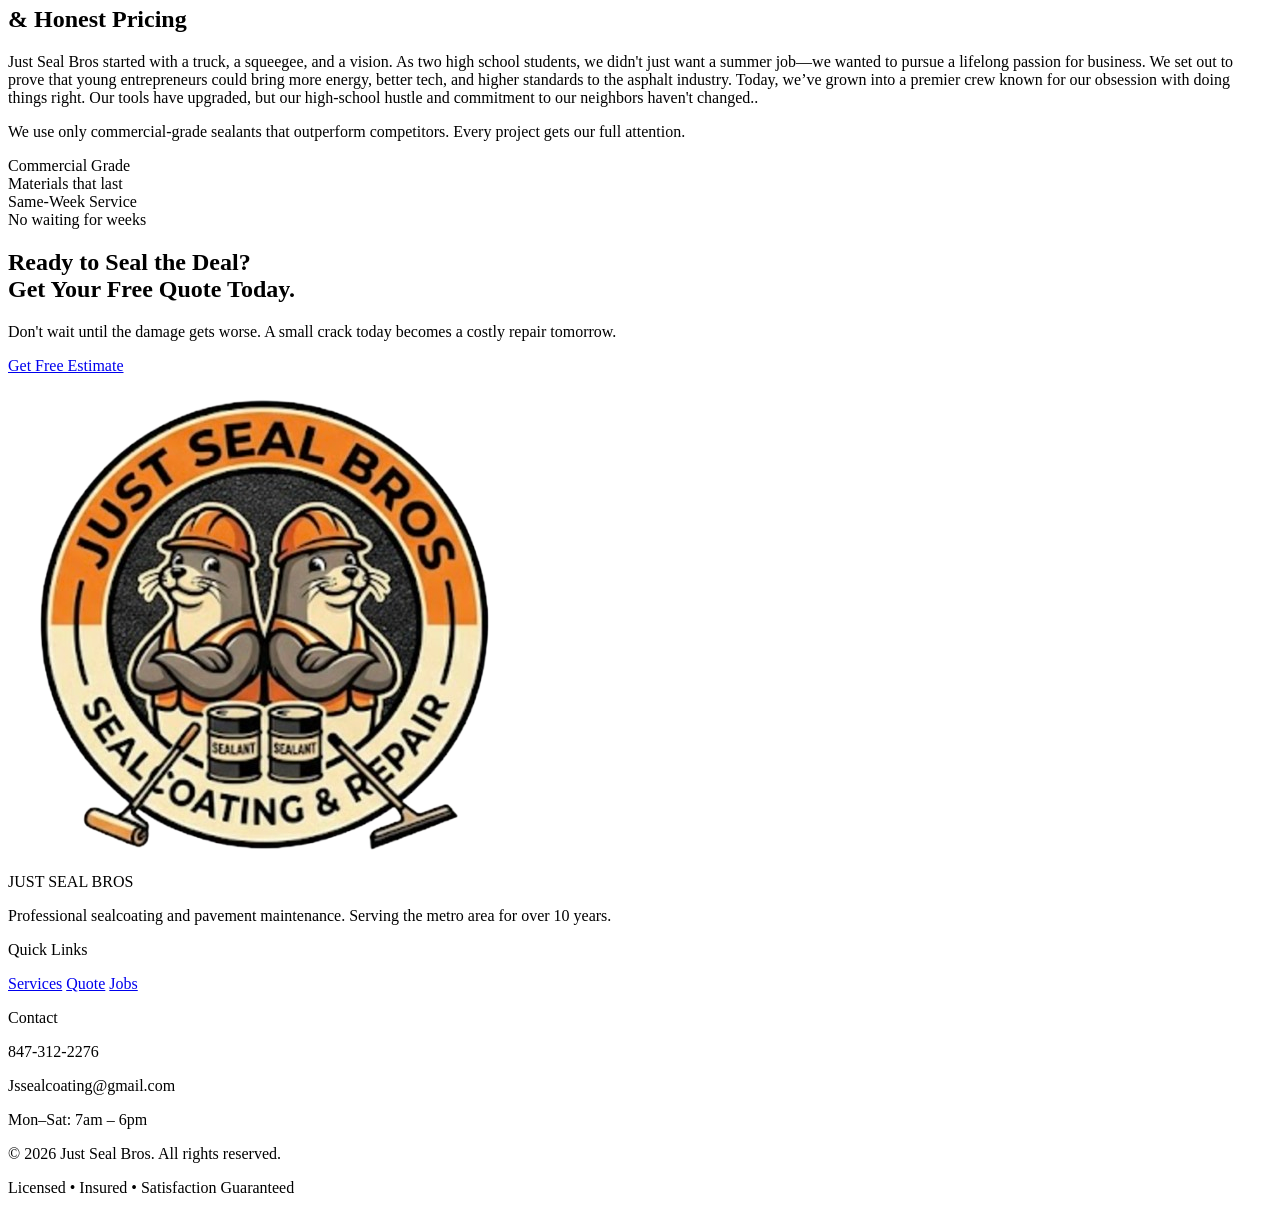
==== commit 7c7ac35d: "fixed .html in quote and changed email" ====
--- a/index.html
+++ b/index.html
@@ -100,8 +100,8 @@
   <div class="absolute bottom-0 left-0 right-0 bg-white/5 backdrop-blur-sm border-t border-white/10">
     <div class="max-w-7xl mx-auto px-6 lg:px-8">
       <div class="grid grid-cols-3 divide-x divide-white/10">
-        <div class="py-5 text-center"><div class="font-heading font-black text-2xl md:text-3xl text-amber-400">50</div><div class="font-body text-xs text-slate-400 font-medium mt-0.5 tracking-wide">Projects Done</div></div>
-        <div class="py-5 text-center"><div class="font-heading font-black text-2xl md:text-3xl text-amber-400">6</div><div class="font-body text-xs text-slate-400 font-medium mt-0.5 tracking-wide">Months Experience</div></div>
+        <div class="py-5 text-center"><div class="font-heading font-black text-2xl md:text-3xl text-amber-400">500+</div><div class="font-body text-xs text-slate-400 font-medium mt-0.5 tracking-wide">Projects Done</div></div>
+        <div class="py-5 text-center"><div class="font-heading font-black text-2xl md:text-3xl text-amber-400">10+</div><div class="font-body text-xs text-slate-400 font-medium mt-0.5 tracking-wide">Years Experience</div></div>
         <div class="py-5 text-center"><div class="font-heading font-black text-2xl md:text-3xl text-amber-400">100%</div><div class="font-body text-xs text-slate-400 font-medium mt-0.5 tracking-wide">Satisfaction</div></div>
       </div>
     </div>
@@ -238,8 +238,8 @@
       <div>
         <p class="font-body font-bold text-white text-sm mb-5">Contact</p>
         <div class="space-y-3 font-body text-slate-400 text-sm">
-          <p>(555) 123-7325</p>
-          <p>info@justsealbros.com</p>
+          <p>847-312-2276</p>
+          <p>Jssealcoating@gmail.com</p>
           <p>Mon–Sat: 7am – 6pm</p>
         </div>
       </div>
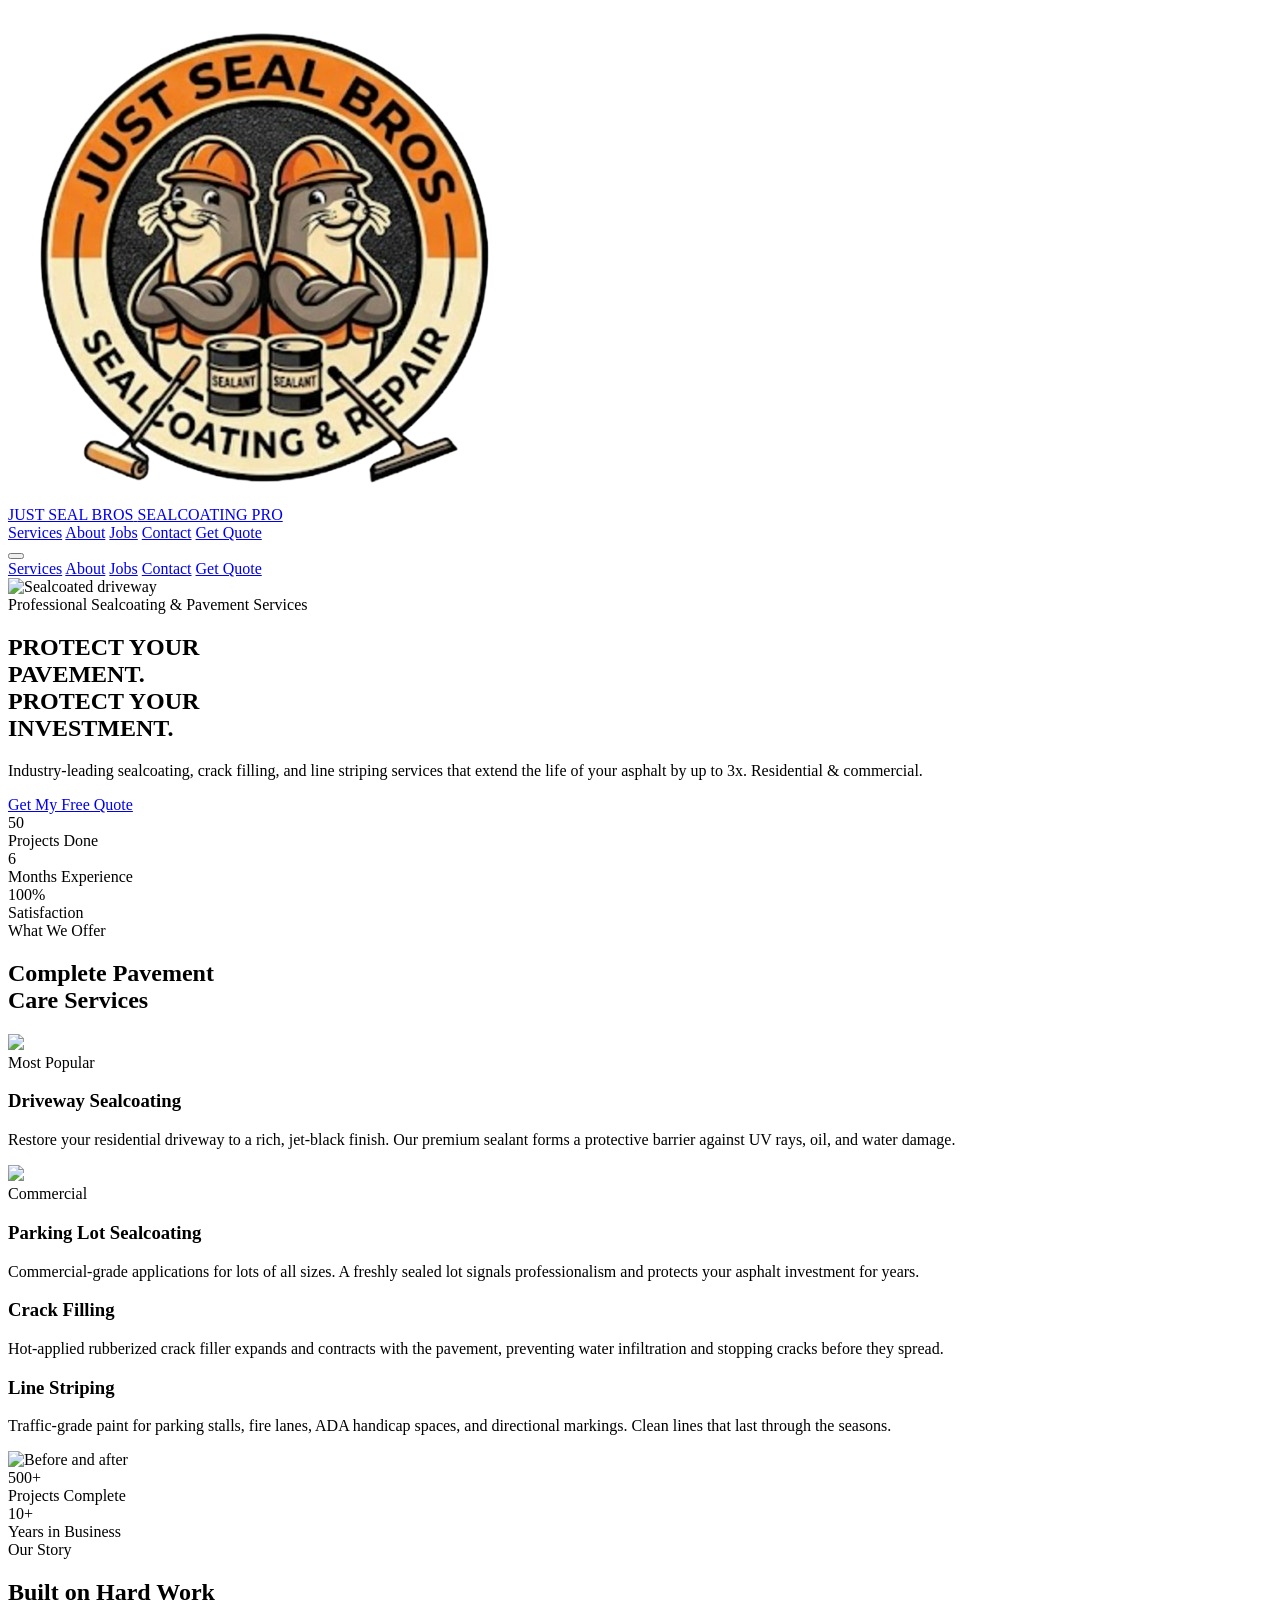
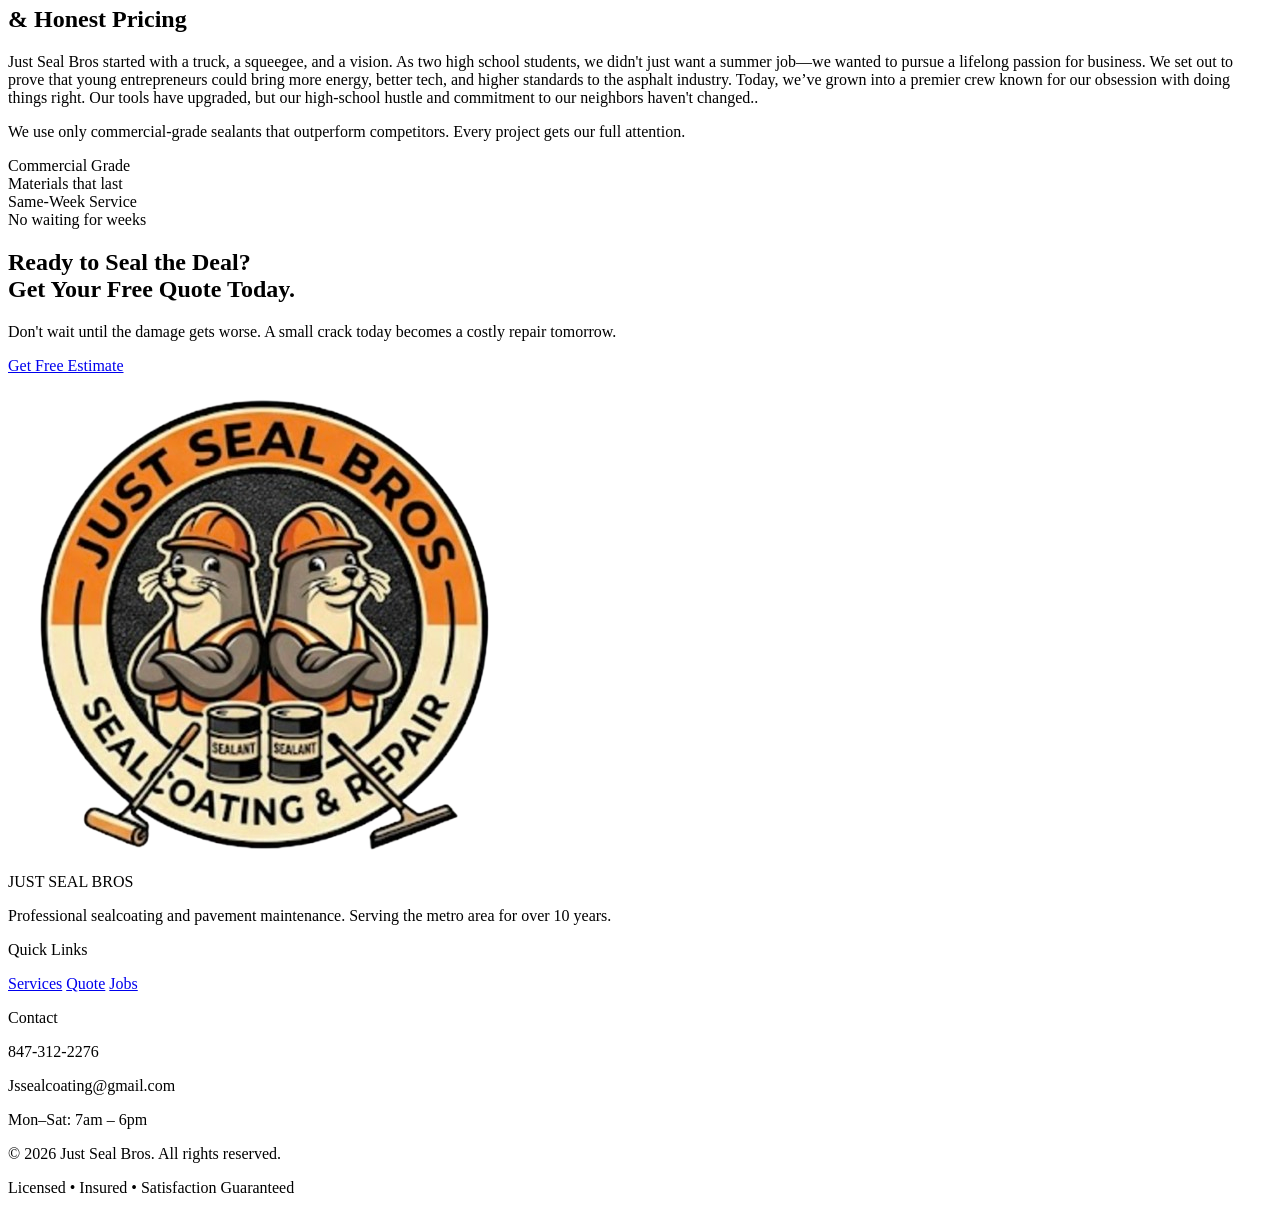
==== commit df5f2720: "Merge branch 'main' of https://github.com/Joshua-HTML/JSSealCoating" ====
--- a/index.html
+++ b/index.html
@@ -100,8 +100,8 @@
   <div class="absolute bottom-0 left-0 right-0 bg-white/5 backdrop-blur-sm border-t border-white/10">
     <div class="max-w-7xl mx-auto px-6 lg:px-8">
       <div class="grid grid-cols-3 divide-x divide-white/10">
-        <div class="py-5 text-center"><div class="font-heading font-black text-2xl md:text-3xl text-amber-400">500+</div><div class="font-body text-xs text-slate-400 font-medium mt-0.5 tracking-wide">Projects Done</div></div>
-        <div class="py-5 text-center"><div class="font-heading font-black text-2xl md:text-3xl text-amber-400">10+</div><div class="font-body text-xs text-slate-400 font-medium mt-0.5 tracking-wide">Years Experience</div></div>
+        <div class="py-5 text-center"><div class="font-heading font-black text-2xl md:text-3xl text-amber-400">50</div><div class="font-body text-xs text-slate-400 font-medium mt-0.5 tracking-wide">Projects Done</div></div>
+        <div class="py-5 text-center"><div class="font-heading font-black text-2xl md:text-3xl text-amber-400">6</div><div class="font-body text-xs text-slate-400 font-medium mt-0.5 tracking-wide">Months Experience</div></div>
         <div class="py-5 text-center"><div class="font-heading font-black text-2xl md:text-3xl text-amber-400">100%</div><div class="font-body text-xs text-slate-400 font-medium mt-0.5 tracking-wide">Satisfaction</div></div>
       </div>
     </div>
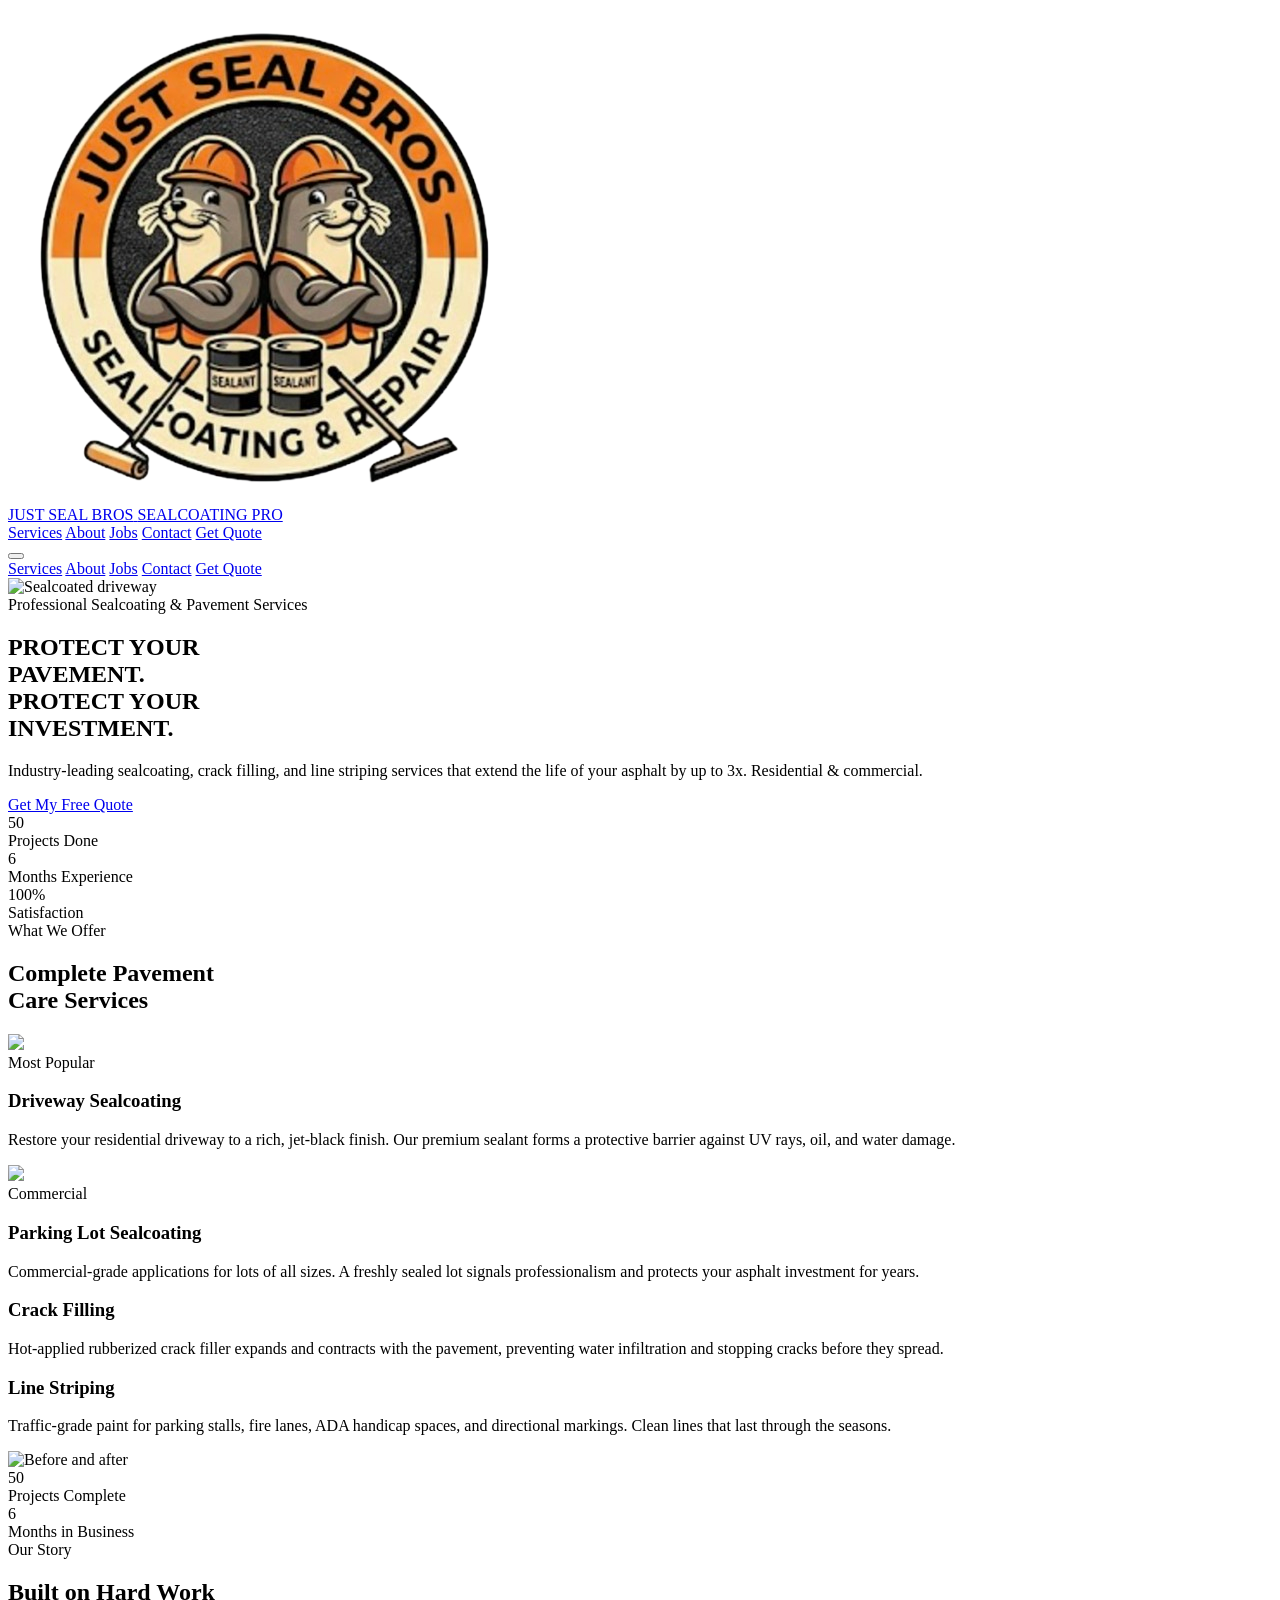
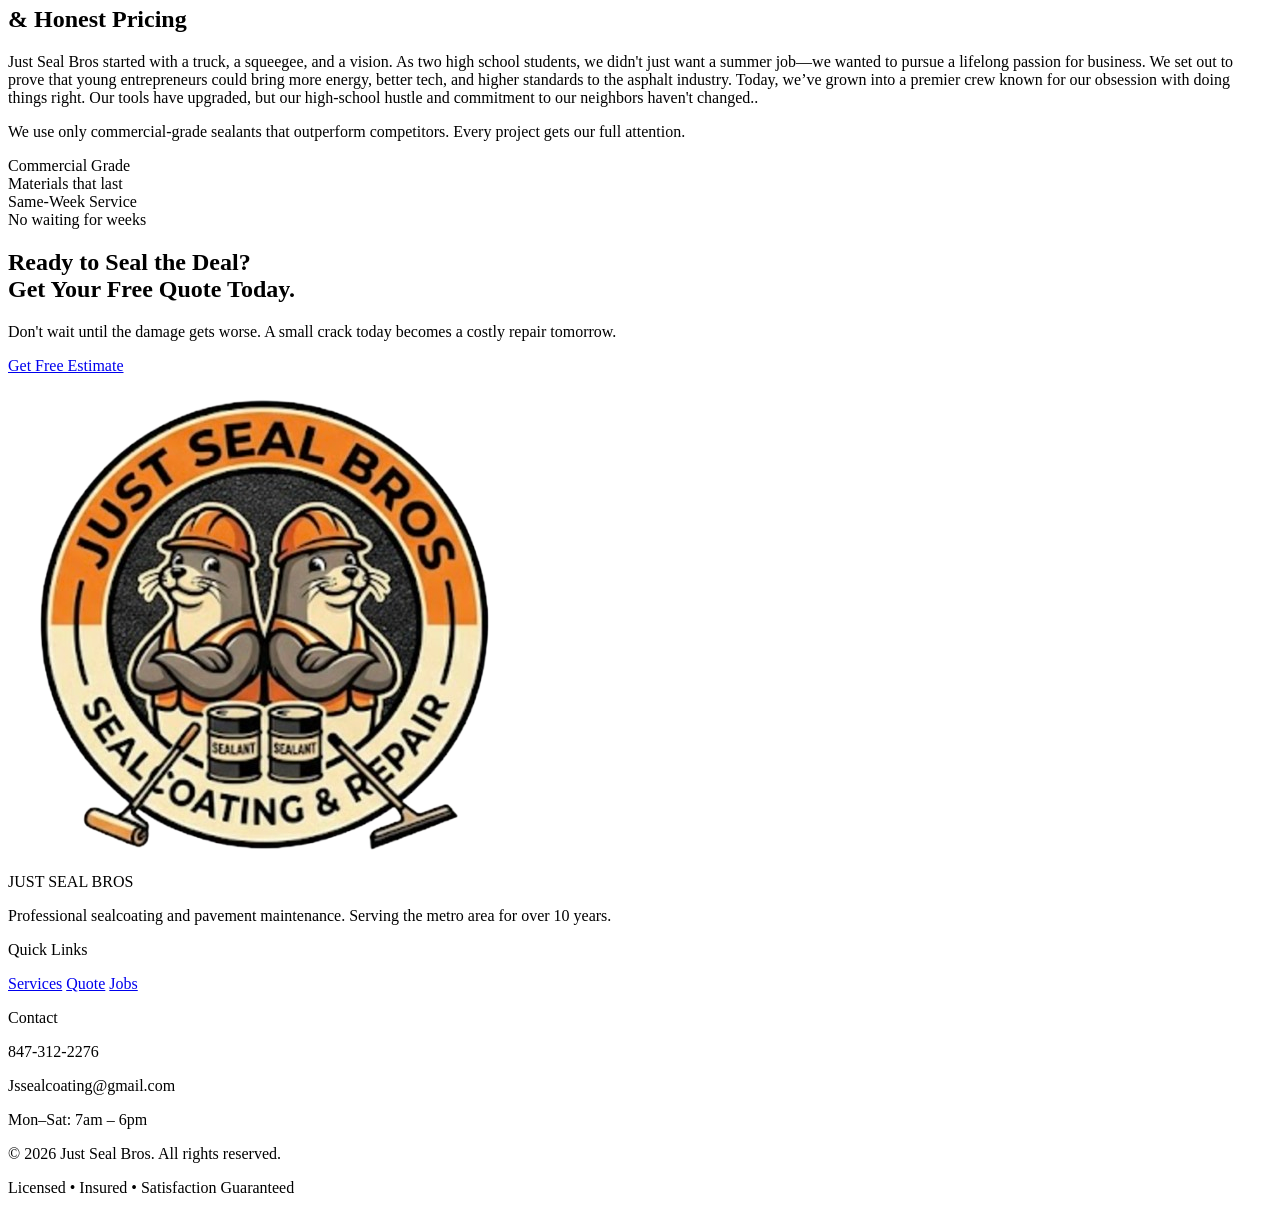
==== commit 7382c4c5: "changed incorrect experience" ====
--- a/index.html
+++ b/index.html
@@ -174,12 +174,12 @@
         <div class="absolute inset-0 bg-gradient-to-t from-slate-900/60 to-transparent"></div>
         <div class="absolute bottom-6 left-6 right-6 grid grid-cols-2 gap-3">
           <div class="bg-white/10 backdrop-blur-sm border border-white/20 rounded-xl p-4 text-center">
-            <div class="font-heading font-black text-3xl text-amber-400">500+</div>
+            <div class="font-heading font-black text-3xl text-amber-400">50</div>
             <div class="font-body text-xs text-white/70 font-medium mt-0.5">Projects Complete</div>
           </div>
           <div class="bg-white/10 backdrop-blur-sm border border-white/20 rounded-xl p-4 text-center">
-            <div class="font-heading font-black text-3xl text-amber-400">10+</div>
-            <div class="font-body text-xs text-white/70 font-medium mt-0.5">Years in Business</div>
+            <div class="font-heading font-black text-3xl text-amber-400">6</div>
+            <div class="font-body text-xs text-white/70 font-medium mt-0.5">Months in Business</div>
           </div>
         </div>
       </div>
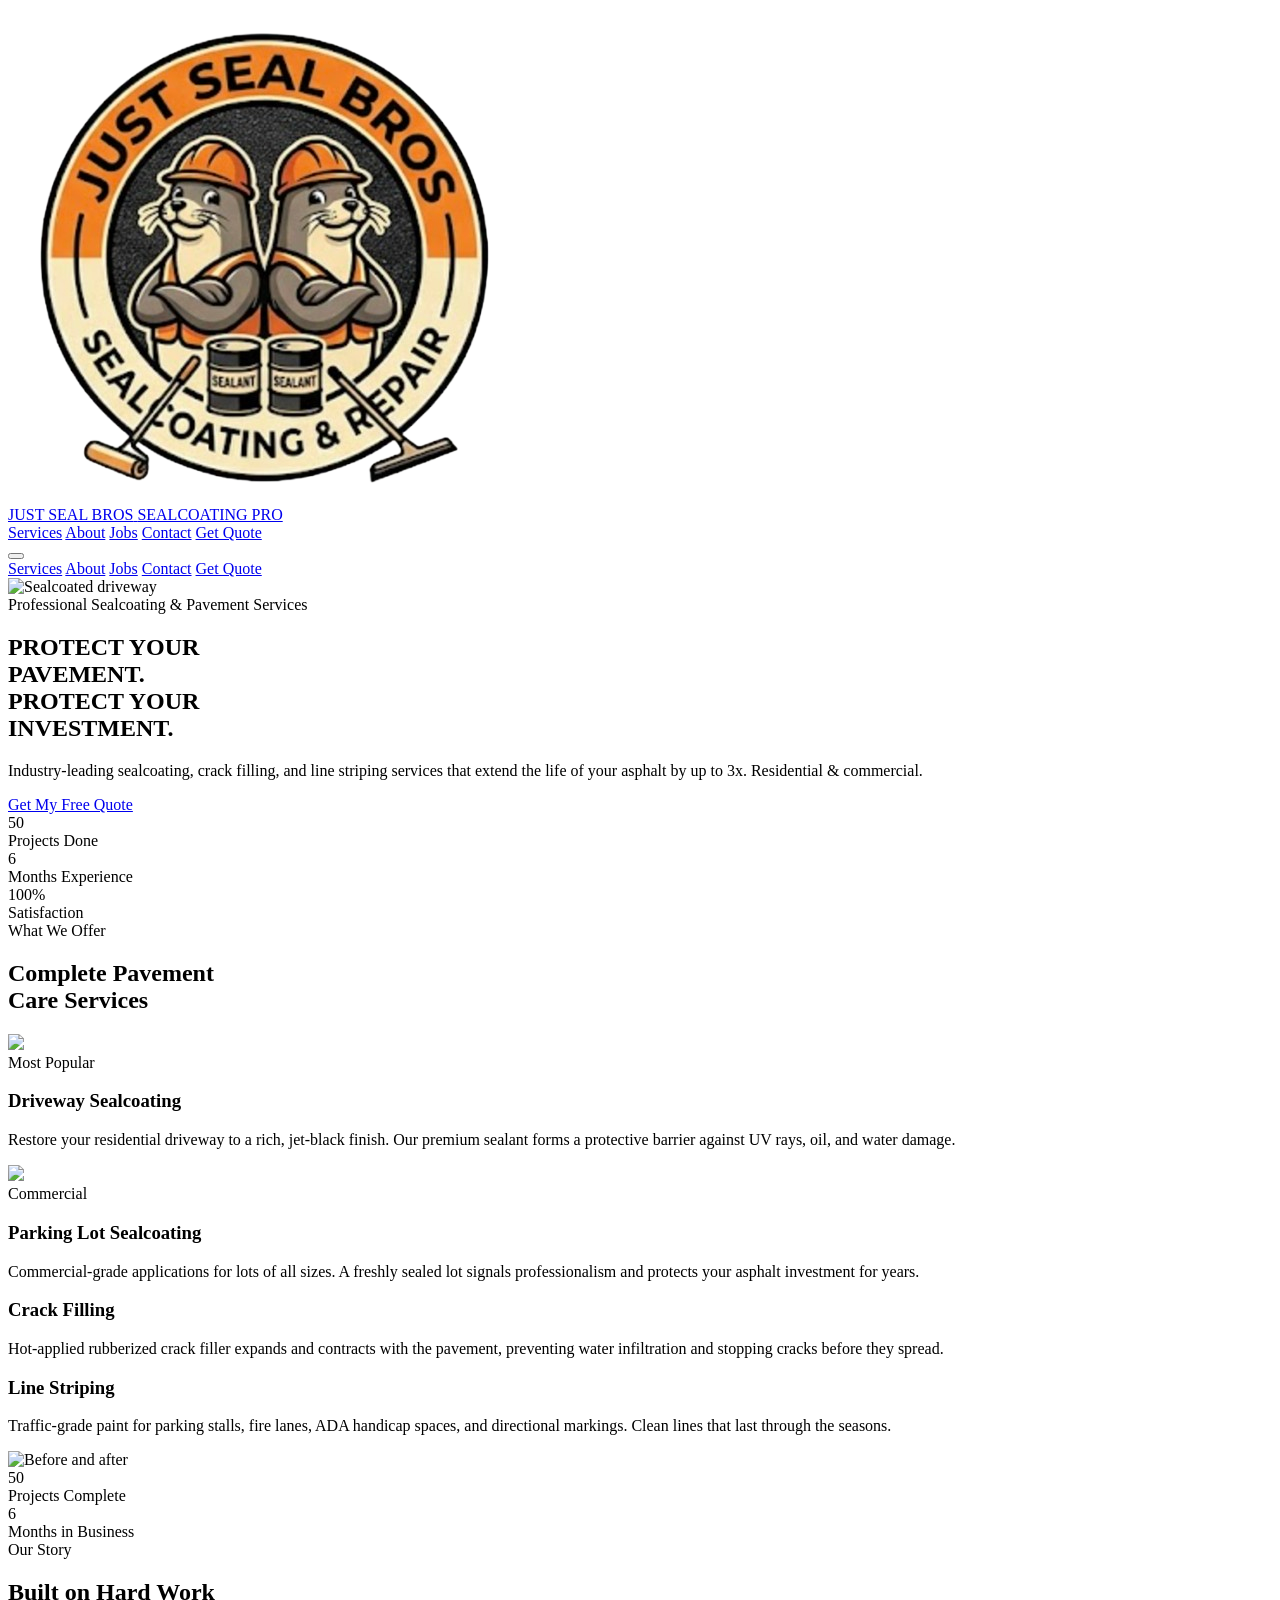
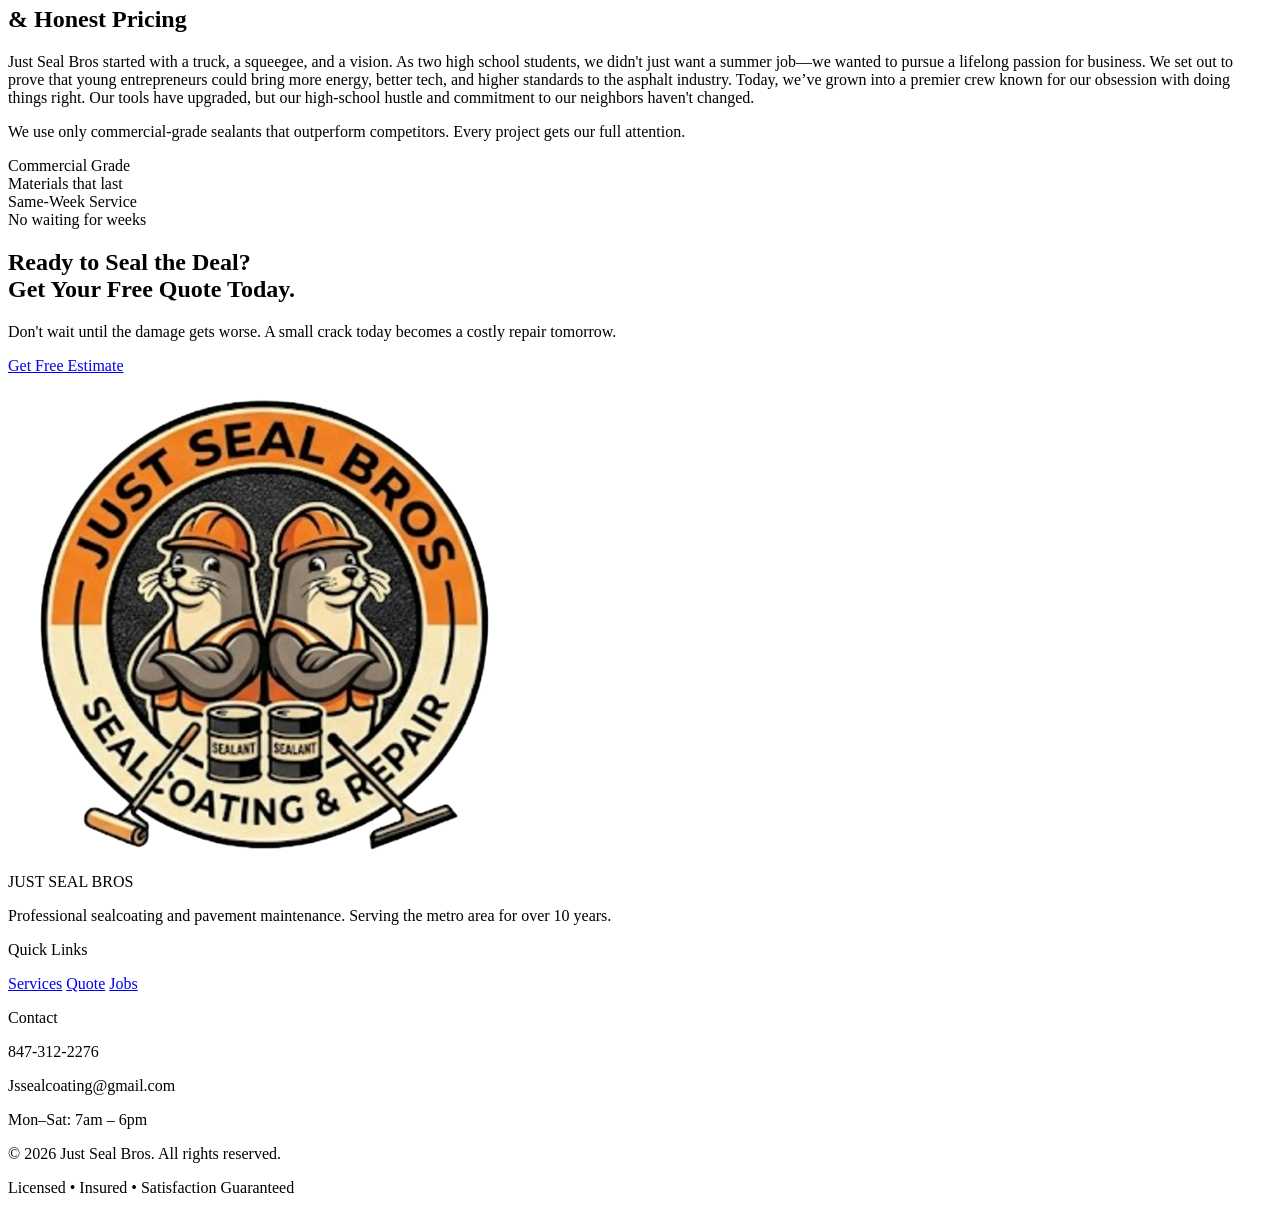
==== commit 29da3c03: "fixed grammar in our story paragraph" ====
--- a/index.html
+++ b/index.html
@@ -187,7 +187,7 @@
         <span class="font-body text-amber-400 font-bold text-sm tracking-widest uppercase">Our Story</span>
         <h2 class="font-heading font-black text-4xl md:text-6xl text-white mt-3 leading-tight">Built on Hard Work<br>& <span class="text-amber-400">Honest Pricing</span></h2>
         <div class="space-y-5 mt-8">
-          <p class="font-body text-slate-400 text-lg leading-relaxed">Just Seal Bros started with a truck, a squeegee, and a vision. As two high school students, we didn't just want a summer job—we wanted to pursue a lifelong passion for business. We set out to prove that young entrepreneurs could bring more energy, better tech, and higher standards to the asphalt industry. Today, we’ve grown into a premier crew known for our obsession with doing things right. Our tools have upgraded, but our high-school hustle and commitment to our neighbors haven't changed..</p>
+          <p class="font-body text-slate-400 text-lg leading-relaxed">Just Seal Bros started with a truck, a squeegee, and a vision. As two high school students, we didn't just want a summer job—we wanted to pursue a lifelong passion for business. We set out to prove that young entrepreneurs could bring more energy, better tech, and higher standards to the asphalt industry. Today, we’ve grown into a premier crew known for our obsession with doing things right. Our tools have upgraded, but our high-school hustle and commitment to our neighbors haven't changed.</p>
           <p class="font-body text-slate-400 text-lg leading-relaxed">We use only commercial-grade sealants that outperform competitors. Every project gets our full attention.</p>
         </div>
         <div class="grid grid-cols-1 sm:grid-cols-2 gap-4 mt-10">
